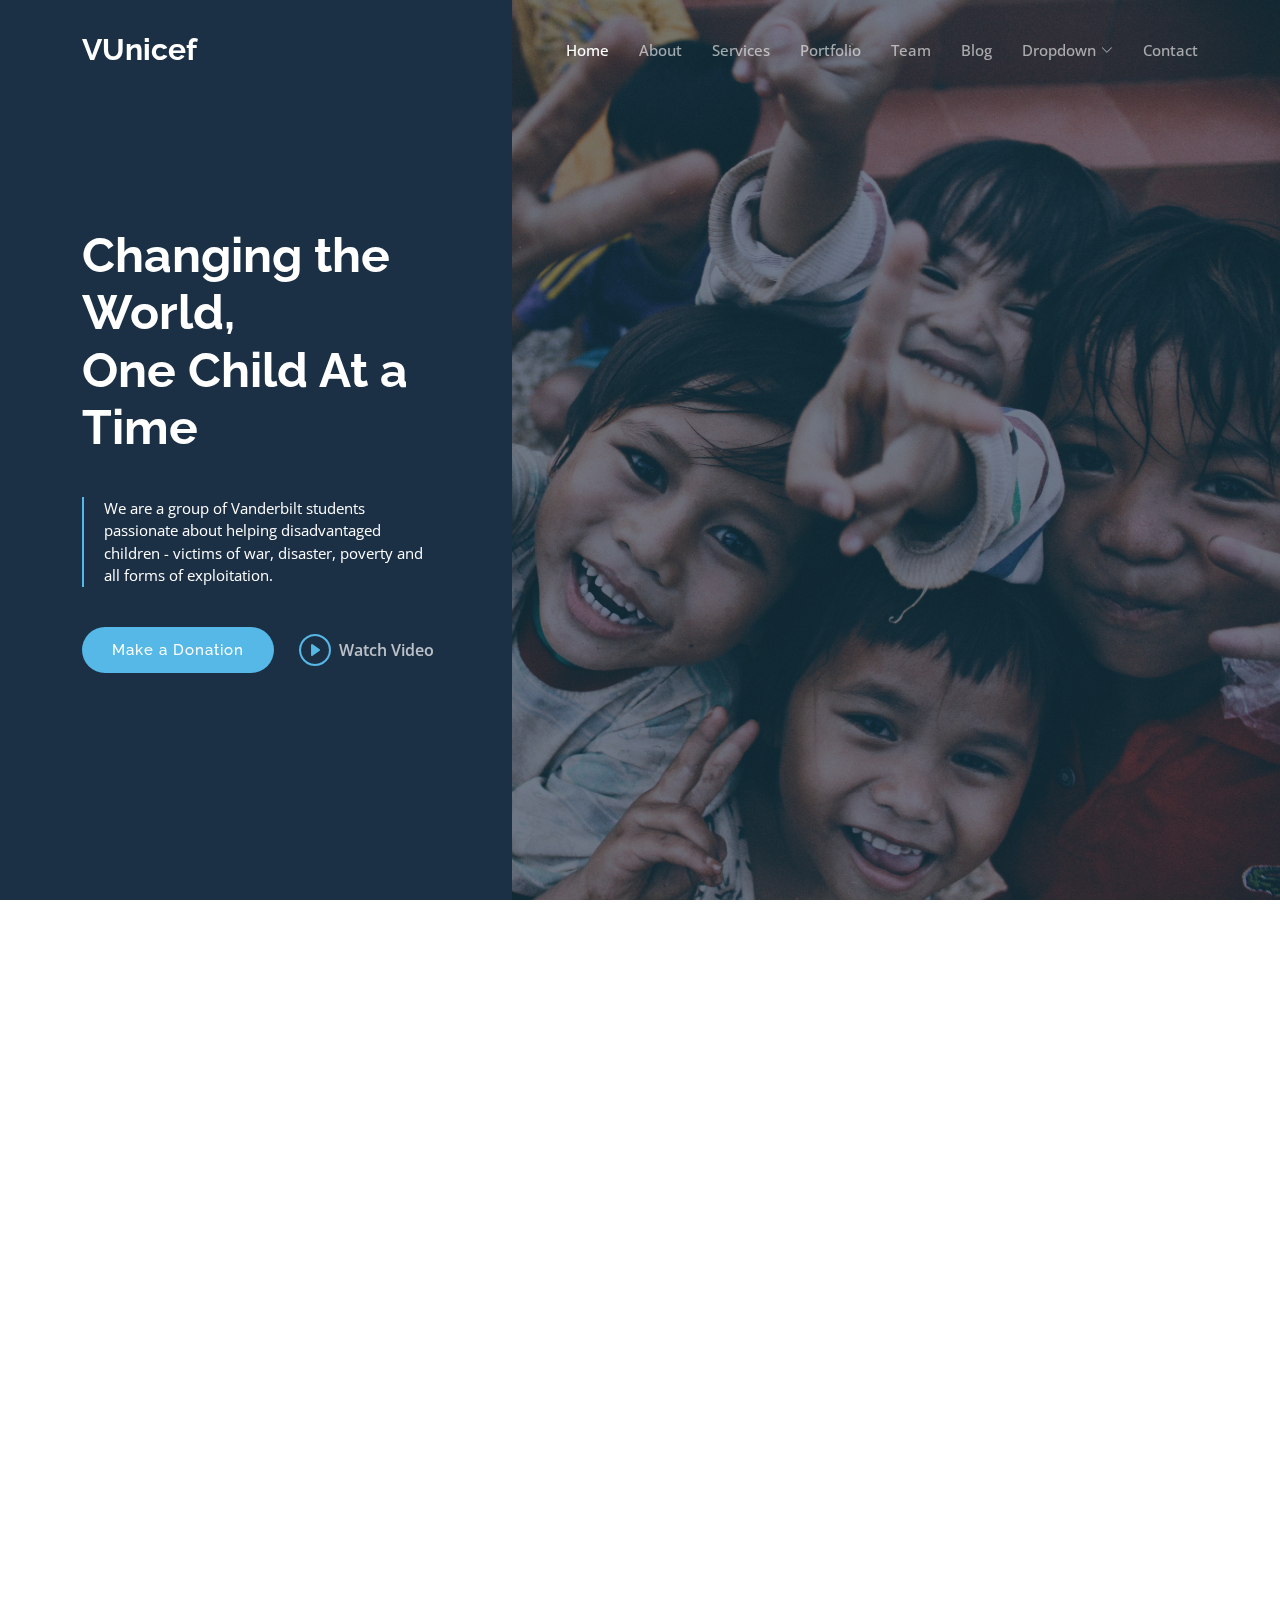
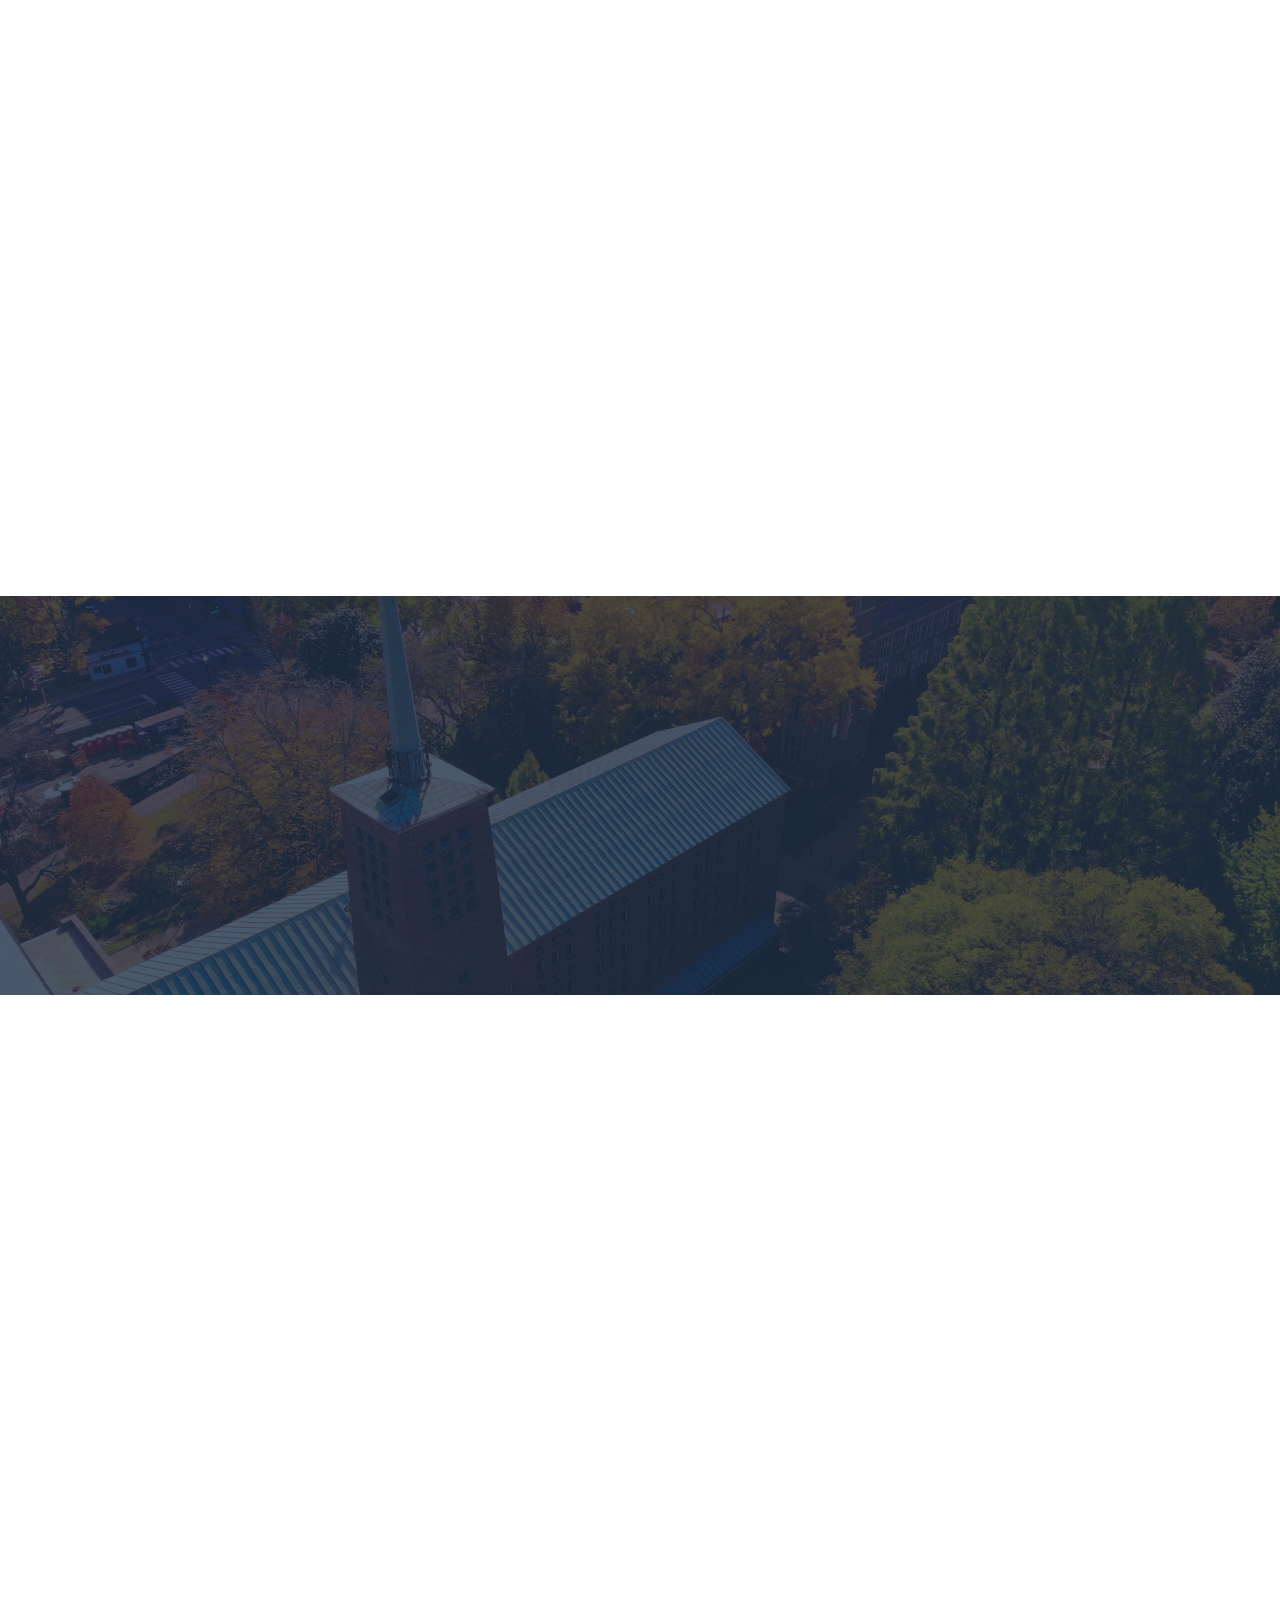
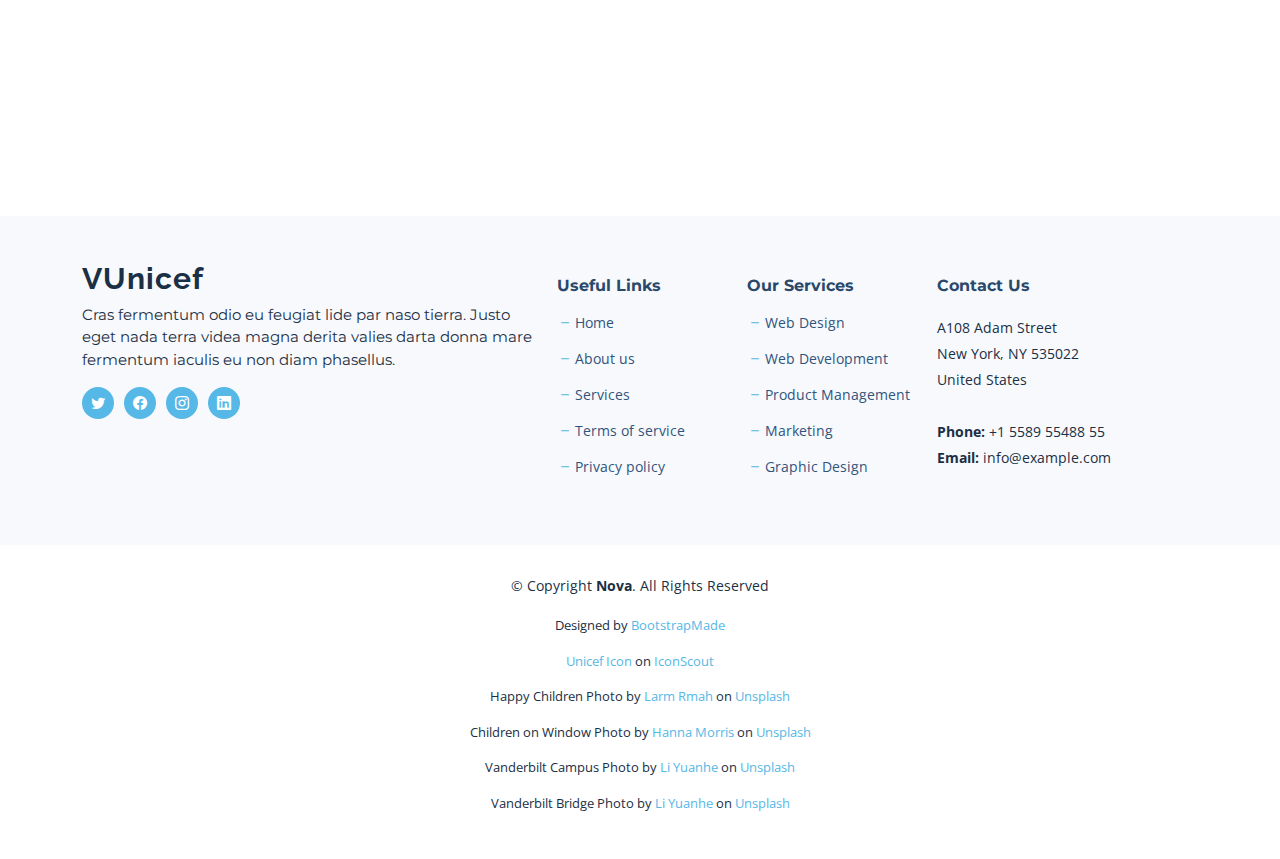
==== index.html @ 3a14ce07 "Minor changes" ====
<!DOCTYPE html>
<html lang="en">

<head>
  <meta charset="utf-8">
  <meta content="width=device-width, initial-scale=1.0" name="viewport">

  <title>Vanderbilt Unicef</title>
  <meta content="" name="description">
  <meta content="" name="keywords">

  <!-- Favicons -->
  
  
    <link href="assets/img/UNICEF.jpg" rel="icon">
  <link href="assets/img/UNICEF.jpg" rel="apple-touch-icon">
  

  <!-- Google Fonts -->
  <link rel="preconnect" href="https://fonts.googleapis.com">
  <link rel="preconnect" href="https://fonts.gstatic.com" crossorigin>
  <link href="https://fonts.googleapis.com/css2?family=Open+Sans:ital,wght@0,300;0,400;0,500;0,600;0,700;1,300;1,400;1,600;1,700&family=Montserrat:ital,wght@0,300;0,400;0,500;0,600;0,700;1,300;1,400;1,500;1,600;1,700&family=Raleway:ital,wght@0,300;0,400;0,500;0,600;0,700;1,300;1,400;1,500;1,600;1,700&display=swap" rel="stylesheet">

  <!-- Vendor CSS Files -->
  <link href="assets/vendor/bootstrap/css/bootstrap.min.css" rel="stylesheet">
  <link href="assets/vendor/bootstrap-icons/bootstrap-icons.css" rel="stylesheet">
  <link href="assets/vendor/aos/aos.css" rel="stylesheet">
  <link href="assets/vendor/glightbox/css/glightbox.min.css" rel="stylesheet">
  <link href="assets/vendor/swiper/swiper-bundle.min.css" rel="stylesheet">
  <link href="assets/vendor/remixicon/remixicon.css" rel="stylesheet">

  <!-- Template Main CSS File -->
  <link href="assets/css/main.css" rel="stylesheet">

  <!-- =======================================================
  * Template Name: Nova
  * Updated: Mar 10 2023 with Bootstrap v5.2.3
  * Template URL: https://bootstrapmade.com/nova-bootstrap-business-template/
  * Author: BootstrapMade.com
  * License: https://bootstrapmade.com/license/
  ======================================================== -->
</head>

<body class="page-index">

  <!-- ======= Header ======= -->
  <header id="header" class="header d-flex align-items-center fixed-top">
    <div class="container-fluid container-xl d-flex align-items-center justify-content-between">

      <a href="index.html" class="logo d-flex align-items-center">
        <!-- Uncomment the line below if you also wish to use an image logo -->
        <!-- <img src="assets/img/logo.png" alt=""> -->
        <h1 class="d-flex align-items-center">VUnicef</h1>
      </a>

      <i class="mobile-nav-toggle mobile-nav-show bi bi-list"></i>
      <i class="mobile-nav-toggle mobile-nav-hide d-none bi bi-x"></i>

      <nav id="navbar" class="navbar">
        <ul>
          <li><a href="index.html" class="active">Home</a></li>
          <li><a href="about.html">About</a></li>
          <li><a href="services.html">Services</a></li>
          <li><a href="portfolio.html">Portfolio</a></li>
          <li><a href="team.html">Team</a></li>
          <li><a href="blog.html">Blog</a></li>
          <li class="dropdown"><a href="#"><span>Dropdown</span> <i class="bi bi-chevron-down dropdown-indicator"></i></a>
            <ul>
              <li><a href="#">Dropdown 1</a></li>
              <li class="dropdown"><a href="#"><span>Deep Dropdown</span> <i class="bi bi-chevron-down dropdown-indicator"></i></a>
                <ul>
                  <li><a href="#">Deep Dropdown 1</a></li>
                  <li><a href="#">Deep Dropdown 2</a></li>
                  <li><a href="#">Deep Dropdown 3</a></li>
                  <li><a href="#">Deep Dropdown 4</a></li>
                  <li><a href="#">Deep Dropdown 5</a></li>
                </ul>
              </li>
              <li><a href="#">Dropdown 2</a></li>
              <li><a href="#">Dropdown 3</a></li>
              <li><a href="#">Dropdown 4</a></li>
            </ul>
          </li>
          <li><a href="contact.html">Contact</a></li>
        </ul>
      </nav><!-- .navbar -->

    </div>
  </header><!-- End Header -->




  <!-- ======= Hero Section ======= -->
  <section id="hero" class="hero d-flex align-items-center">
    <div class="container">
      <div class="row">
        <div class="col-xl-4">
          <h2 data-aos="fade-up">Changing the World,</h2>
          <h2 data-aos="fade-up">One Child At a Time</h2>
          <blockquote data-aos="fade-up" data-aos-delay="100">
            <p>We are a group of Vanderbilt students passionate about helping disadvantaged children
              - victims of war, disaster, poverty and all forms of exploitation. 
            </p>
          </blockquote>
          <div class="d-flex" data-aos="fade-up" data-aos-delay="200">
            <a href="#about" class="btn-get-started">Make a Donation</a>
            <a href="https://www.youtube.com/watch?v=om2v0U3aXOs" class="glightbox btn-watch-video d-flex align-items-center"><i class="bi bi-play-circle">
            </i><span>Watch Video</span></a>
          </div>

        </div>
      </div>
    </div>



  </section><!-- End Hero Section -->

  <main id="main">

    



  

    <!-- ======= Who We Are Section ======= -->
    <section id="services-list" class="services-list">
      <div class="container" data-aos="fade-up">

        <div class="section-header">
          <h2>Who We Are</h2>

        </div>

        <div class="row gy-5">

          <div class="col-lg-4 col-md-6 service-item d-flex" data-aos="fade-up" data-aos-delay="100">
            <div class="icon flex-shrink-0"><i class="bi bi-briefcase" style="color: #f57813;"></i></div>
            <div>
              <h4 class="title"><a href="#" class="stretched-link">Our Mission</a></h4>
              <p class="description">To promote UNICEF USA’s mission of educating, advocating, and 
                fundraising on behalf of UNICEF. It seeks to enrich Vanderbilt’s culture by providing 
                students with the opportunity to learn more about world events and then act to try to 
                help the world’s children.</p>
            </div>
          </div>
          <!-- End Service Item -->


          <div class="col-lg-4 col-md-6 service-item d-flex" data-aos="fade-up" data-aos-delay="200">
            <div class="icon flex-shrink-0"><i class="bi bi-card-checklist" style="color: #15a04a;"></i></div>
            <div>
              <h4 class="title"><a href="#" class="stretched-link">Our Vision</a></h4>
              <p class="description">A world where every child has access to a safe and healthy childhood. 
                We envision a future where children's rights are protected, 
                their basic needs are met, and they have opportunities to thrive and fulfill their potential. 
                 </p>
            </div>
          </div><!-- End Service Item -->


          
          <div class="col-lg-4 col-md-6 service-item d-flex" data-aos="fade-up" data-aos-delay="300">
            <div class="icon flex-shrink-0"><i class="bi bi-bar-chart" style="color: #d90769;"></i></div>
            <div>
              <h4 class="title"><a href="#" class="stretched-link">Our Approach</a></h4>
              <p class="description">Our approach to making a difference in the lives of children worldwide 
                is twofold: raising awareness and raising funds. We believe it is essential to not only provide immediate aid and 
                support but also to educate and engage communities in the cause.</p>
            </div>
          </div><!-- End Service Item -->

          <!--

          <div class="col-lg-4 col-md-6 service-item d-flex" data-aos="fade-up" data-aos-delay="400">
            <div class="icon flex-shrink-0"><i class="bi bi-binoculars" style="color: #15bfbc;"></i></div>
            <div>
              <h4 class="title"><a href="#" class="stretched-link">Magni Dolores</a></h4>
              <p class="description">Excepteur sint occaecat cupidatat non proident, sunt in culpa qui officia deserunt mollit anim id est laborum</p>
            </div>
          </div> End Service Item 



          <div class="col-lg-4 col-md-6 service-item d-flex" data-aos="fade-up" data-aos-delay="500">
            <div class="icon flex-shrink-0"><i class="bi bi-brightness-high" style="color: #f5cf13;"></i></div>
            <div>
              <h4 class="title"><a href="#" class="stretched-link">Nemo Enim</a></h4>
              <p class="description">At vero eos et accusamus et iusto odio dignissimos ducimus qui blanditiis praesentium voluptatum deleniti atque</p>
            </div>
          </div> End Service Item 

          <div class="col-lg-4 col-md-6 service-item d-flex" data-aos="fade-up" data-aos-delay="600">
            <div class="icon flex-shrink-0"><i class="bi bi-calendar4-week" style="color: #1335f5;"></i></div>
            <div>
              <h4 class="title"><a href="#" class="stretched-link">Eiusmod Tempor</a></h4>
              <p class="description">Et harum quidem rerum facilis est et expedita distinctio. Nam libero tempore, cum soluta nobis est eligendi</p>
            </div>
          </div> 
          End Service Item -->

        </div>

      </div>
    </section><!-- End Our Services Section -->






    <!-- ======= Why Choose Us Section ======= -->
    <section id="why-us" class="why-us">
      <div class="container" data-aos="fade-up">

        <div class="section-header">
          <h2>Our Goals</h2>  <!-- We don't have any projects yet. Consider refactoring this
          section to be for our projects instead of our goals when we finally have projects.-->

        </div>

        <div class="row g-0" data-aos="fade-up" data-aos-delay="200">

          <div class="col-xl-5 img-bg" style="background-image: url('assets/img/children-on-window.jpg')"></div>
          <div class="col-xl-7 slides  position-relative">

            <div class="slides-1 swiper">
              <div class="swiper-wrapper">

                <div class="swiper-slide">
                  <div class="item">
                    <h3 class="mb-3">Revive Unicef at Vanderbilt</h3>
                    <h4 class="mb-3">The Unicef chapter at Vanderbilt was once a vibrant community of students. 
                      However, in recent years, the chapter has become inactive.</h4>
                    <p>With the support of the university and the local community, the Unicef chapter at Vanderbilt can 
                      once again become a powerful force for change, making a real difference in the lives of children across the globe.
                    Consider joining us.</p>
                  </div>
                </div> 
                <!-- End slide item  -->

                
                <div class="swiper-slide">
                  <div class="item">
                    <h3 class="mb-3">Embark on Meaningful Projects</h3>
                    <h4 class="mb-3">We hope to carry out projects in the neighboring communities
                      Nashville, and the World.
                    </h4>
                    <p>Some projects we hope to carry out include raising funds for earthquake victims
                      in Turkiye and Syria, gathering donations for children in Ukraine, and embarking on a 
                      mission trip to Africa. Please reach out if you have any other suggestions.
                    </p>
                  </div>
                </div> 
                <!-- End slide item --> 


                <!--  Uncomment this part to add a slider with more projects in the future.
                <div class="swiper-slide">
                  <div class="item">
                    <h3 class="mb-3">Aliquid non alias minus</h3>
                    <h4 class="mb-3">Necessitatibus voluptatibus explicabo dolores a vitae voluptatum.</h4>
                    <p>Neque voluptates aut. Soluta aut perspiciatis porro deserunt. Voluptate ut itaque velit. Aut consectetur voluptatem aspernatur sequi sit laborum. Voluptas enim dolorum fugiat aut.</p>
                  </div>
                </div> 
                // Comment End slide item  

                <div class="swiper-slide">
                  <div class="item">
                    <h3 class="mb-3">Necessitatibus suscipit non voluptatem quibusdam</h3>
                    <h4 class="mb-3">Tempora quos est ut quia adipisci ut voluptas. Deleniti laborum soluta nihil est. Eum similique neque autem ut.</h4>
                    <p>Ut rerum et autem vel. Et rerum molestiae aut sit vel incidunt sit at voluptatem. Saepe dolorem et sed voluptate impedit. Ad et qui sint at qui animi animi rerum.</p>
                  </div>
                </div> 
                // Comment End slide item  -->

              </div>
          
              <div class="swiper-pagination"></div>
            </div>
            
            <div class="swiper-button-prev"></div>
            <div class="swiper-button-next"></div>
            
          </div>

        </div>

      </div>
    </section> 
    <!--Comment
      End Why Choose Us Section -->









    <!-- ======= Call To Action Section ======= -->
    <section id="call-to-action" class="call-to-action">
      <div class="container" data-aos="fade-up">
        <div class="row justify-content-center">
          <div class="col-lg-6 text-center">
            <h3>Be a part of Vanderbilt Unicef</h3>
            <p>Vanderbilt Unicef is open to all Vanderbilt undergraduate and graduate students. Please join us 
              because <em>Every Child Matters</em>
            </p>
            <a class="cta-btn" href="https://anchorlink.vanderbilt.edu/organization/unicef" target="_blank">
              Join via Anchorlink
            </a>
          </div>
        </div>

      </div>
    </section><!-- End Call To Action Section -->














    <!-- Comment out features section. Might be useful for something else in the future, but
      not useful now.

    // Comment ======= Features Section ======= 
    <section id="features" class="features">

      <div class="container" data-aos="fade-up">
        <div class="row">
          <div class="col-lg-7" data-aos="fade-up" data-aos-delay="100">
            <h3>Powerful Features for <br>Your Business</h3>

            <div class="row gy-4">

              <div class="col-md-6">
                <div class="icon-list d-flex">
                  <i class="ri-store-line" style="color: #ffbb2c;"></i>
                  <span>Easy Cart Features</span>
                </div>
              </div>
              //Comment End Icon List Item

              <div class="col-md-6">
                <div class="icon-list d-flex">
                  <i class="ri-bar-chart-box-line" style="color: #5578ff;"></i>
                  <span>Sit amet consectetur adipisicing</span>
                </div>
              </div>
              // Comment  End Icon List Item

              <div class="col-md-6">
                <div class="icon-list d-flex">
                  <i class="ri-calendar-todo-line" style="color: #e80368;"></i>
                  <span>Ipsum Rerum Explicabo</span>
                </div>
              </div>
              // Comment End Icon List Item

              <div class="col-md-6">
                <div class="icon-list d-flex">
                  <i class="ri-paint-brush-line" style="color: #e361ff;"></i>
                  <span>Easy Cart Features</span>
                </div>
              </div>
              // Comment  End Icon List Item

              <div class="col-md-6">
                <div class="icon-list d-flex">
                  <i class="ri-database-2-line" style="color: #47aeff;"></i>
                  <span>Easy Cart Features</span>
                </div>
              </div>
              // Comment End Icon List Item

              <div class="col-md-6">
                <div class="icon-list d-flex">
                  <i class="ri-gradienter-line" style="color: #ffa76e;"></i>
                  <span>Sit amet consectetur adipisicing</span>
                </div>
              </div>

                //Comment End Icon List Item

              <div class="col-md-6">
                <div class="icon-list d-flex">
                  <i class="ri-file-list-3-line" style="color: #11dbcf;"></i>
                  <span>Ipsum Rerum Explicabo</span>
                </div>
              </div>
              // Comment End Icon List Item

              <div class="col-md-6">
                <div class="icon-list d-flex">
                  <i class="ri-base-station-line" style="color: #ff5828;"></i>
                  <span>Easy Cart Features</span>
                </div>
              </div>
              // Comment End Icon List Item 
            </div> 
          </div>
          <div class="col-lg-5 position-relative" data-aos="fade-up" data-aos-delay="200">
            <div class="phone-wrap">
              <img src="assets/img/iphone.png" alt="Image" class="img-fluid">
            </div>
          </div>
        </div>

      </div>

    

      <div class="details">
        <div class="container" data-aos="fade-up" data-aos-delay="300">
          <div class="row">
            <div class="col-md-6">
              <h4>Labore Sdio Lidui<br>Bonde Naruto</h4>
              <p>Lorem ipsum dolor sit amet, consectetur adipisicing elit. Numquam nostrum molestias doloremque quae delectus odit minima corrupti blanditiis quo animi!</p>
              <a href="#about" class="btn-get-started">Get Started</a>
            </div>
          </div>

        </div>
      </div>

    </section>
    // Comment End Features Section -->

















    <!-- ======= Recent Blog Posts Section ======= 
    For the most recent blog posts. There should ideally be 4 blog posts at a time. A comprehensive
  history of blogs is in the blogs section -->

    <section id="recent-posts" class="recent-posts">
      <div class="container" data-aos="fade-up">

        <div class="section-header">
          <h2>Recent Blog Posts</h2>

        </div>

        <div class="row gy-5">

          <div class="col-xl-3 col-md-6" data-aos="fade-up" data-aos-delay="100">
            <div class="post-box">
              <div class="post-img"><img src="assets/img/blog/vandy-campus-blog.jpg" class="img-fluid" alt=""></div>
              <div class="meta">
                <span class="post-date">Sat, Mar 18</span>
                <span class="post-author"> / Daniel Yakubu</span>
              </div>
              <h3 class="post-title">The Revival of Vanderbilt Unicef</h3>
              <p>The Vanderbilt UNICEF chapter was once a thriving organization on campus, but in recent 
                years it had become inactive and was essentially dead. However, a group of dedicated students 
              ...</p>
              <a href="blog-details.html" class="readmore stretched-link"><span>Read More</span><i class="bi bi-arrow-right"></i></a>
            </div>
          </div>

          <div class="col-xl-3 col-md-6" data-aos="fade-up" data-aos-delay="200">
            <div class="post-box">
              <div class="post-img"><img src="assets/img/blog/blog-2.jpg" class="img-fluid" alt=""></div>
              <div class="meta">
                <span class="post-date">Sat, Mar 18</span>
                <span class="post-author"> / Daniel Yakubu</span>
              </div>
              <h3 class="post-title">Protect Ukrainian Children!</h3>
              <p>The war in Ukraine marked its first anniversary on February 22nd. Children in Ukraine have
                been hit the hardest by this war ...</p>
              <a href="blog-details.html" class="readmore stretched-link"><span>Read More</span><i class="bi bi-arrow-right"></i></a>
            </div>
          </div>


          <div class="col-xl-3 col-md-6" data-aos="fade-up" data-aos-delay="300">
            <div class="post-box">
              <div class="post-img"><img src="assets/img/blog/blog-3.jpg" class="img-fluid" alt=""></div>
              <div class="meta">
                <span class="post-date">Sat, Mar 18</span>
                <span class="post-author"> / Daniel Yakubu</span>
              </div>
              <h3 class="post-title">Grumbling stomachs and rumbling plates: How earthquakes affected children's food </h3>
              <p>The earthquakes in Turkiye and Syria were some of the most devastating this century, leaving over 50,000 people
                dead. The earthquakes also had a great impact on the availability of food for children...</p>
              <a href="blog-details.html" class="readmore stretched-link"><span>Read More</span><i class="bi bi-arrow-right"></i></a>
            </div>
          </div> 


           <div class="col-xl-3 col-md-6" data-aos="fade-up" data-aos-delay="400">
            <div class="post-box">
              <div class="post-img"><img src="assets/img/blog/blog-4.jpg" class="img-fluid" alt=""></div>
              <div class="meta">
                <span class="post-date">Sat, Mar 18</span>
                <span class="post-author"> / Daniel Yakubu</span>
              </div>
              <h3 class="post-title">What does Unicef actually do?</h3>
              <p>Read on to find out what Unicef does and how we at Vanderbilt Unicef intend to
                incorporate Unicef's mission into the fabric of Vanderbilt's culture...</p>
              <a href="blog-details.html" class="readmore stretched-link"><span>Read More</span><i class="bi bi-arrow-right"></i></a>
            </div>
          </div>

        </div>

      </div>
    </section><!-- End Recent Blog Posts Section -->

  </main><!-- End #main -->

  <!-- ======= Footer ======= -->
  <footer id="footer" class="footer">

    <div class="footer-content">
      <div class="container">
        <div class="row gy-4">
          <div class="col-lg-5 col-md-12 footer-info">
            <a href="index.html" class="logo d-flex align-items-center">
              <span>VUnicef</span>
            </a>
            <p>Cras fermentum odio eu feugiat lide par naso tierra. Justo eget nada terra videa magna derita valies darta donna mare fermentum iaculis eu non diam phasellus.</p>
            <div class="social-links d-flex  mt-3">
              <a href="#" class="twitter"><i class="bi bi-twitter"></i></a>
              <a href="#" class="facebook"><i class="bi bi-facebook"></i></a>
              <a href="#" class="instagram"><i class="bi bi-instagram"></i></a>
              <a href="#" class="linkedin"><i class="bi bi-linkedin"></i></a>
            </div>
          </div>

          <div class="col-lg-2 col-6 footer-links">
            <h4>Useful Links</h4>
            <ul>
              <li><i class="bi bi-dash"></i> <a href="#">Home</a></li>
              <li><i class="bi bi-dash"></i> <a href="#">About us</a></li>
              <li><i class="bi bi-dash"></i> <a href="#">Services</a></li>
              <li><i class="bi bi-dash"></i> <a href="#">Terms of service</a></li>
              <li><i class="bi bi-dash"></i> <a href="#">Privacy policy</a></li>
            </ul>
          </div>

          <div class="col-lg-2 col-6 footer-links">
            <h4>Our Services</h4>
            <ul>
              <li><i class="bi bi-dash"></i> <a href="#">Web Design</a></li>
              <li><i class="bi bi-dash"></i> <a href="#">Web Development</a></li>
              <li><i class="bi bi-dash"></i> <a href="#">Product Management</a></li>
              <li><i class="bi bi-dash"></i> <a href="#">Marketing</a></li>
              <li><i class="bi bi-dash"></i> <a href="#">Graphic Design</a></li>
            </ul>
          </div>

          <div class="col-lg-3 col-md-12 footer-contact text-center text-md-start">
            <h4>Contact Us</h4>
            <p>
              A108 Adam Street <br>
              New York, NY 535022<br>
              United States <br><br>
              <strong>Phone:</strong> +1 5589 55488 55<br>
              <strong>Email:</strong> info@example.com<br>
            </p>

          </div>

        </div>
      </div>
    </div>

    <div class="footer-legal">
      <div class="container">
        <div class="copyright">
          &copy; Copyright <strong><span>Nova</span></strong>. All Rights Reserved
        </div>
        <div class="credits">
          <!-- All the links in the footer should remain intact. -->
          <!-- You can delete the links only if you purchased the pro version. -->
          <!-- Licensing information: https://bootstrapmade.com/license/ -->
          <!-- Purchase the pro version with working PHP/AJAX contact form: https://bootstrapmade.com/nova-bootstrap-business-template/ -->
          <p></p>Designed by <a href="https://bootstrapmade.com/">BootstrapMade</a></p>
          <p><a href="https://iconscout.com/icons/unicef" target="_blank">Unicef Icon</a> on <a href="https://iconscout.com">IconScout</a>
          </p>
          <p>Happy Children Photo by <a href="https://unsplash.com/@larm?utm_source=unsplash&utm_medium=referral&utm_content=creditCopyText">Larm Rmah</a> 
            on <a href="https://unsplash.com/photos/AEaTUnvneik?utm_source=unsplash&utm_medium=referral&utm_content=creditCopyText">Unsplash</a></p>
          <p>Children on Window Photo by <a href="https://unsplash.com/@hcmorr?utm_source=unsplash&utm_medium=referral&utm_content=creditCopyText">Hanna Morris</a> 
            on <a href="https://unsplash.com/photos/3EkT6xb4K9w?utm_source=unsplash&utm_medium=referral&utm_content=creditCopyText">Unsplash</a>
          </p>
          <p>Vanderbilt Campus Photo by <a href="https://unsplash.com/@jaylithephotographer?utm_source=unsplash&utm_medium=referral&utm_content=creditCopyText">
            Li Yuanhe </a>on 
            <a href="https://unsplash.com/photos/jqnsGSN3pLE?utm_source=unsplash&utm_medium=referral&utm_content=creditCopyText">Unsplash</a>
            </p>
          
            <p>
              Vanderbilt Bridge Photo by <a href="https://unsplash.com/@jaylithephotographer?utm_source=unsplash&utm_medium=referral&utm_content=creditCopyText">
                Li Yuanhe</a> on <a href="https://unsplash.com/photos/jrQEbPG2F18?utm_source=unsplash&utm_medium=referral&utm_content=creditCopyText">
                  Unsplash</a>
            </p>
              
  

        </div>
      </div>
    </div>
  </footer><!-- End Footer --><!-- End Footer -->

  <a href="#" class="scroll-top d-flex align-items-center justify-content-center"><i class="bi bi-arrow-up-short"></i></a>

  <div id="preloader"></div>

  <!-- Vendor JS Files -->
  <script src="assets/vendor/bootstrap/js/bootstrap.bundle.min.js"></script>
  <script src="assets/vendor/aos/aos.js"></script>
  <script src="assets/vendor/glightbox/js/glightbox.min.js"></script>
  <script src="assets/vendor/swiper/swiper-bundle.min.js"></script>
  <script src="assets/vendor/isotope-layout/isotope.pkgd.min.js"></script>
  <script src="assets/vendor/php-email-form/validate.js"></script>

  <!-- Template Main JS File -->
  <script src="assets/js/main.js"></script>

</body>

</html>
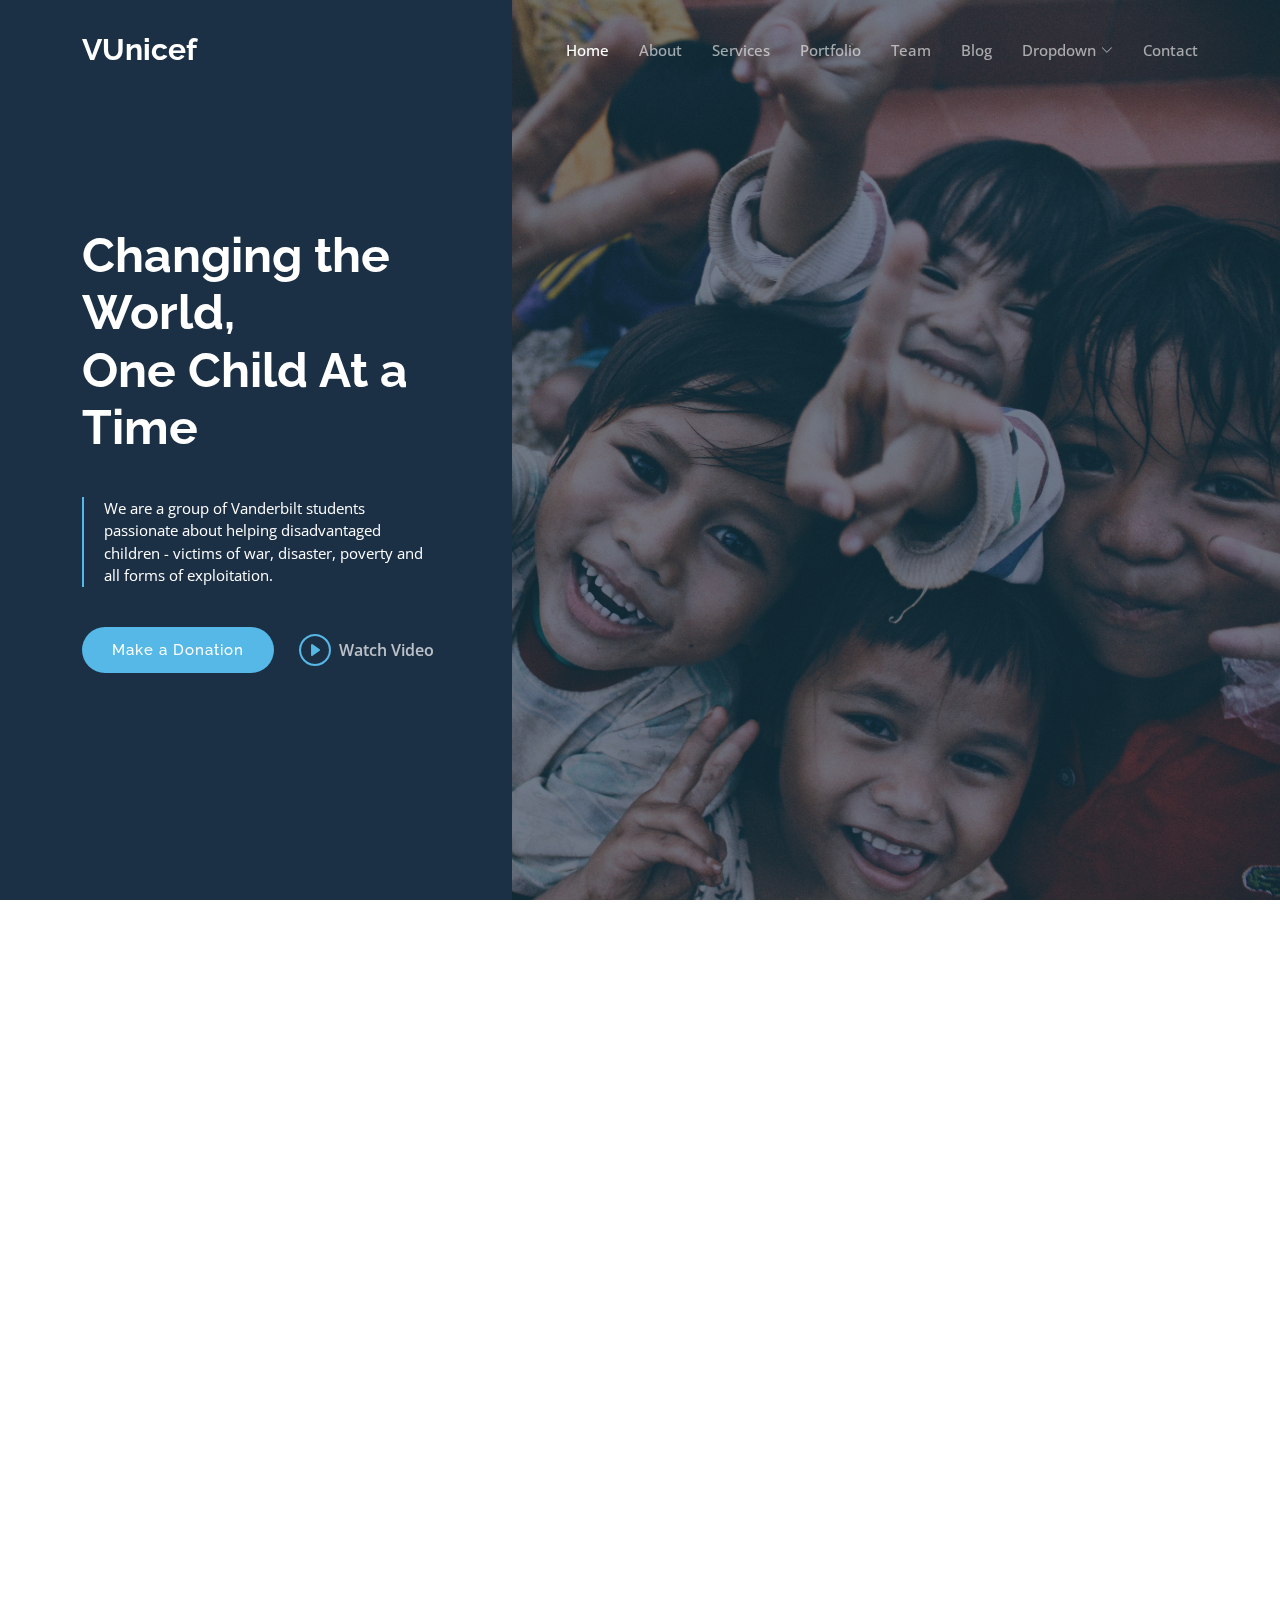
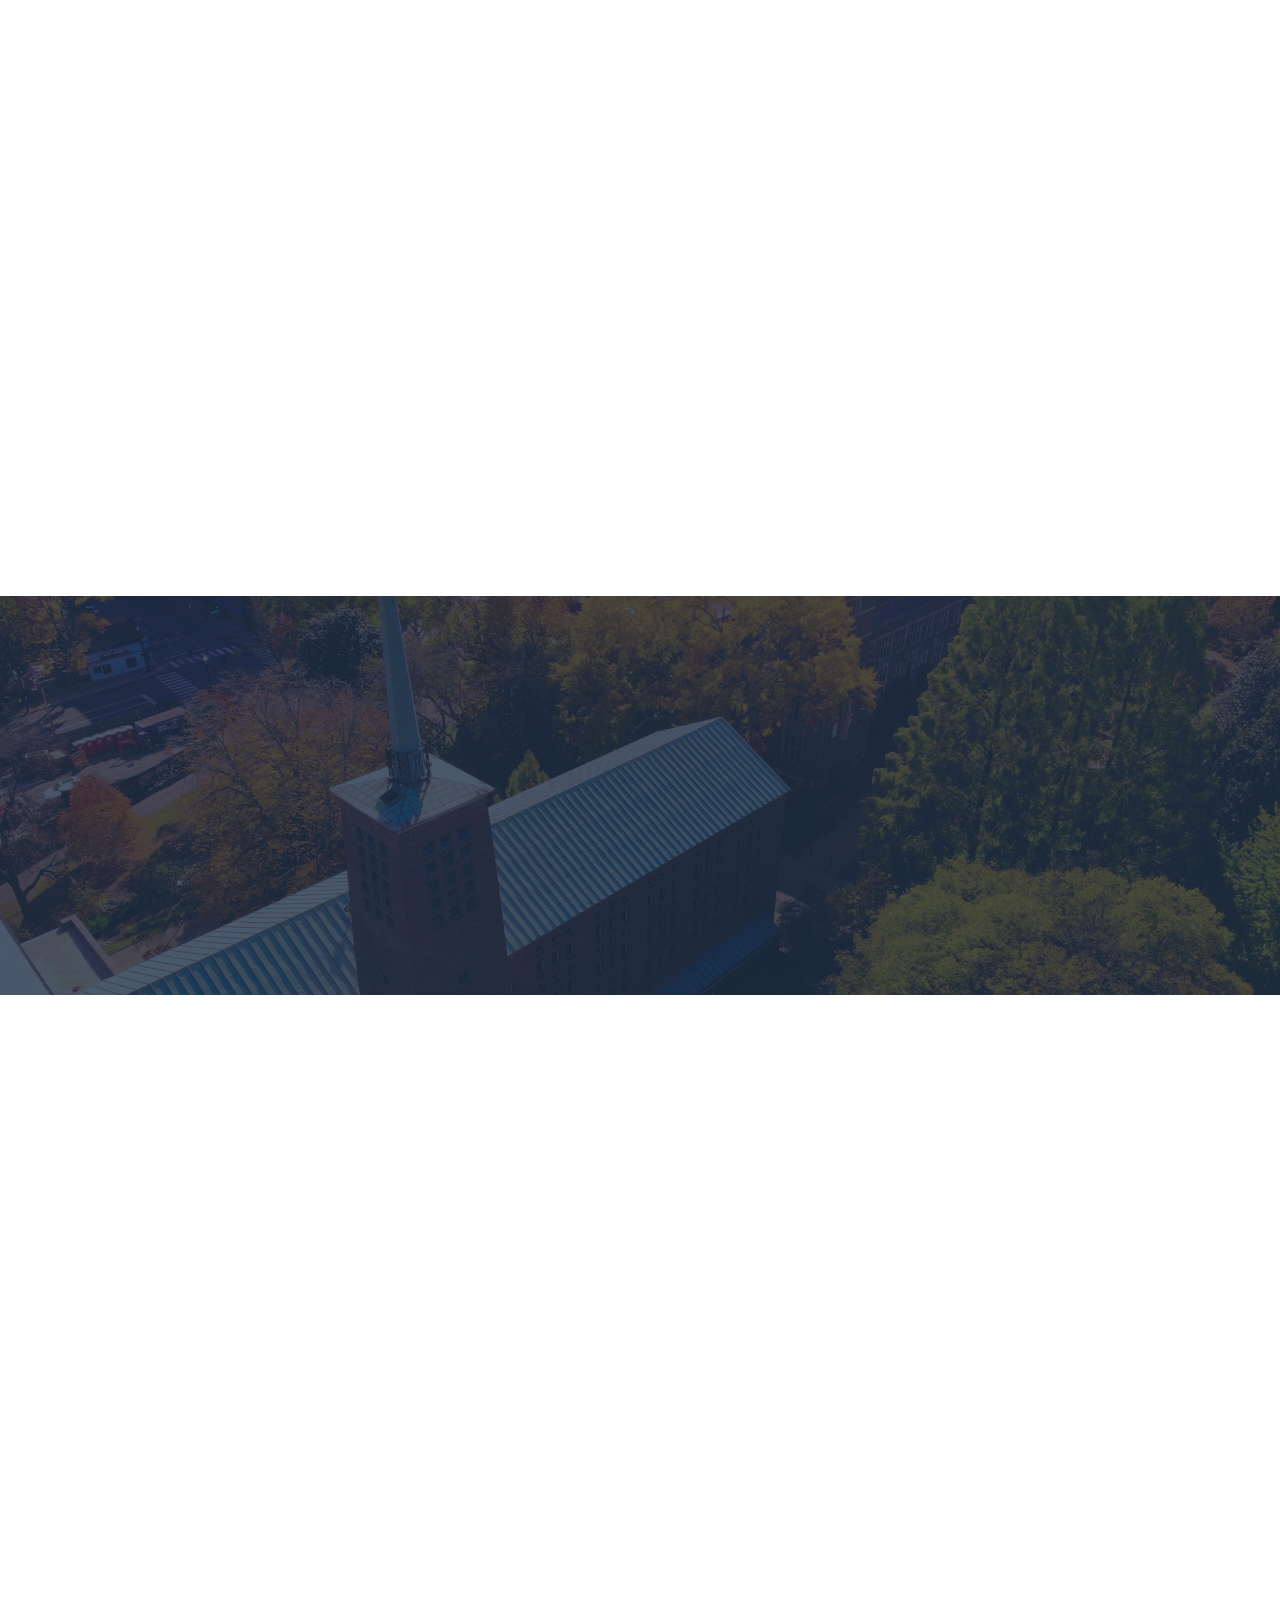
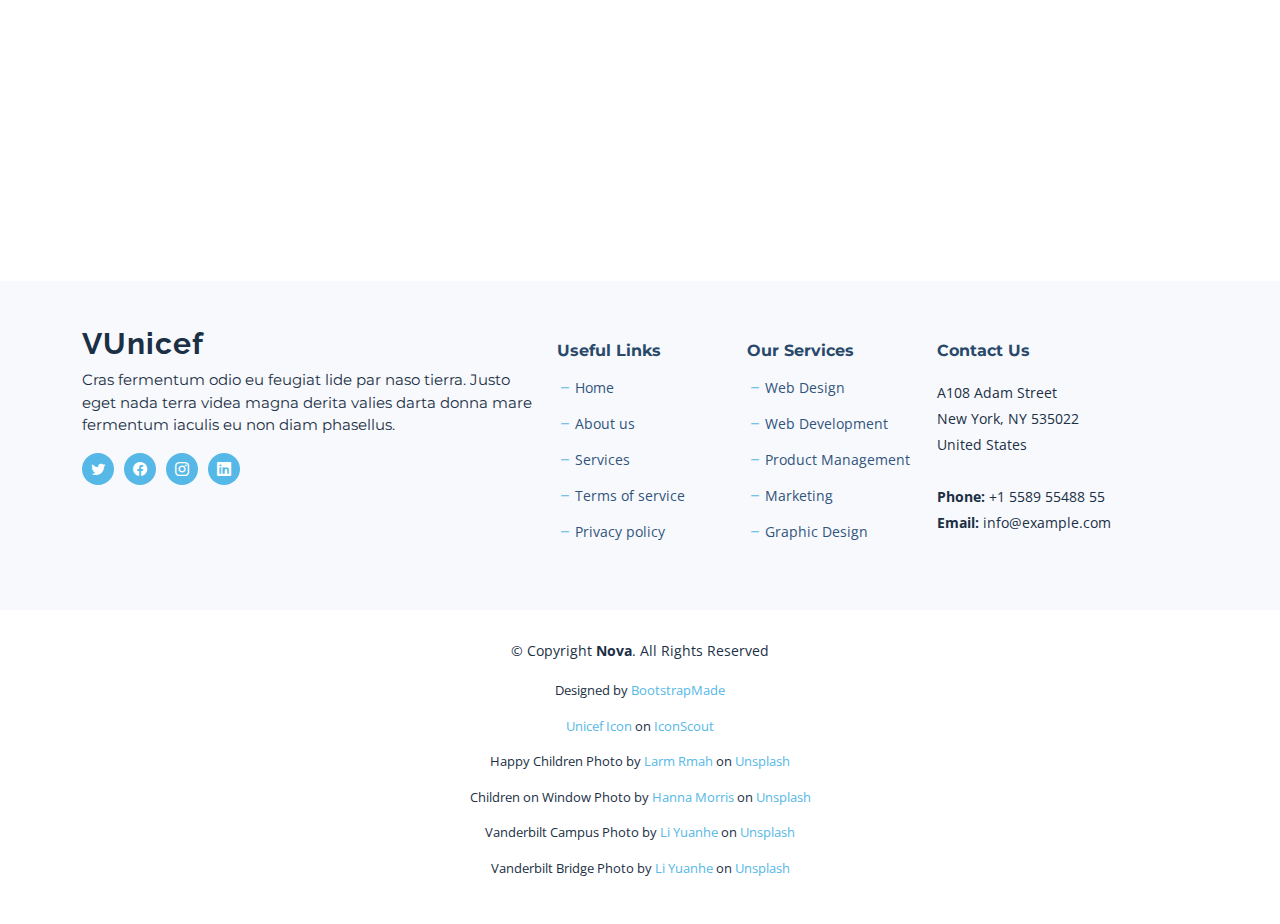
==== commit 2a7a73a8: "Minor changes" ====
--- a/index.html
+++ b/index.html
@@ -485,7 +485,7 @@
 
           <div class="col-xl-3 col-md-6" data-aos="fade-up" data-aos-delay="200">
             <div class="post-box">
-              <div class="post-img"><img src="assets/img/blog/blog-2.jpg" class="img-fluid" alt=""></div>
+              <div class="post-img"><img src="assets/img/blog/ukraine-child-stop-war.jpg" class="img-fluid" alt=""></div>
               <div class="meta">
                 <span class="post-date">Sat, Mar 18</span>
                 <span class="post-author"> / Daniel Yakubu</span>
@@ -500,7 +500,7 @@
 
           <div class="col-xl-3 col-md-6" data-aos="fade-up" data-aos-delay="300">
             <div class="post-box">
-              <div class="post-img"><img src="assets/img/blog/blog-3.jpg" class="img-fluid" alt=""></div>
+              <div class="post-img"><img src="assets/img/blog/pray-for-turkey-syria.jpg" class="img-fluid" alt=""></div>
               <div class="meta">
                 <span class="post-date">Sat, Mar 18</span>
                 <span class="post-author"> / Daniel Yakubu</span>
@@ -515,7 +515,7 @@
 
            <div class="col-xl-3 col-md-6" data-aos="fade-up" data-aos-delay="400">
             <div class="post-box">
-              <div class="post-img"><img src="assets/img/blog/blog-4.jpg" class="img-fluid" alt=""></div>
+              <div class="post-img"><img src="assets/img/blog/unicef-children-lg.jpg" class="img-fluid" alt=""></div>
               <div class="meta">
                 <span class="post-date">Sat, Mar 18</span>
                 <span class="post-author"> / Daniel Yakubu</span>
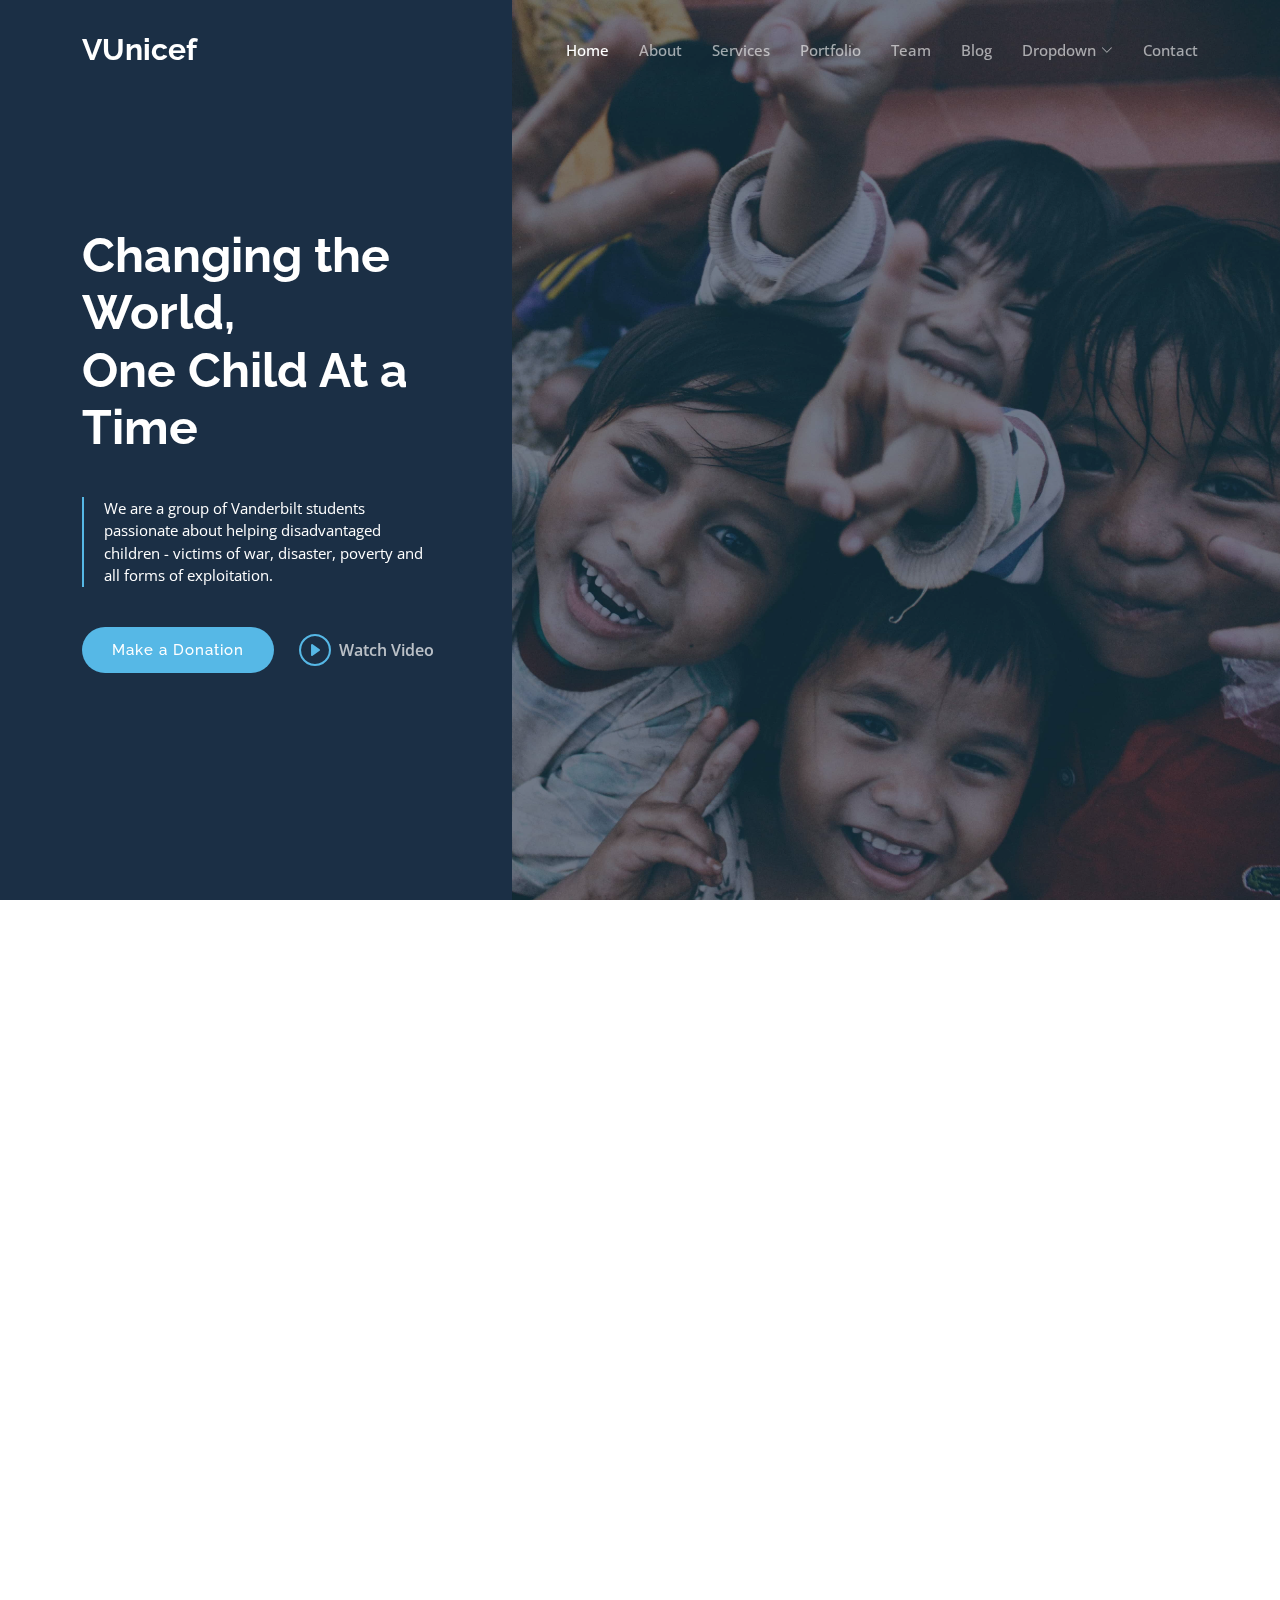
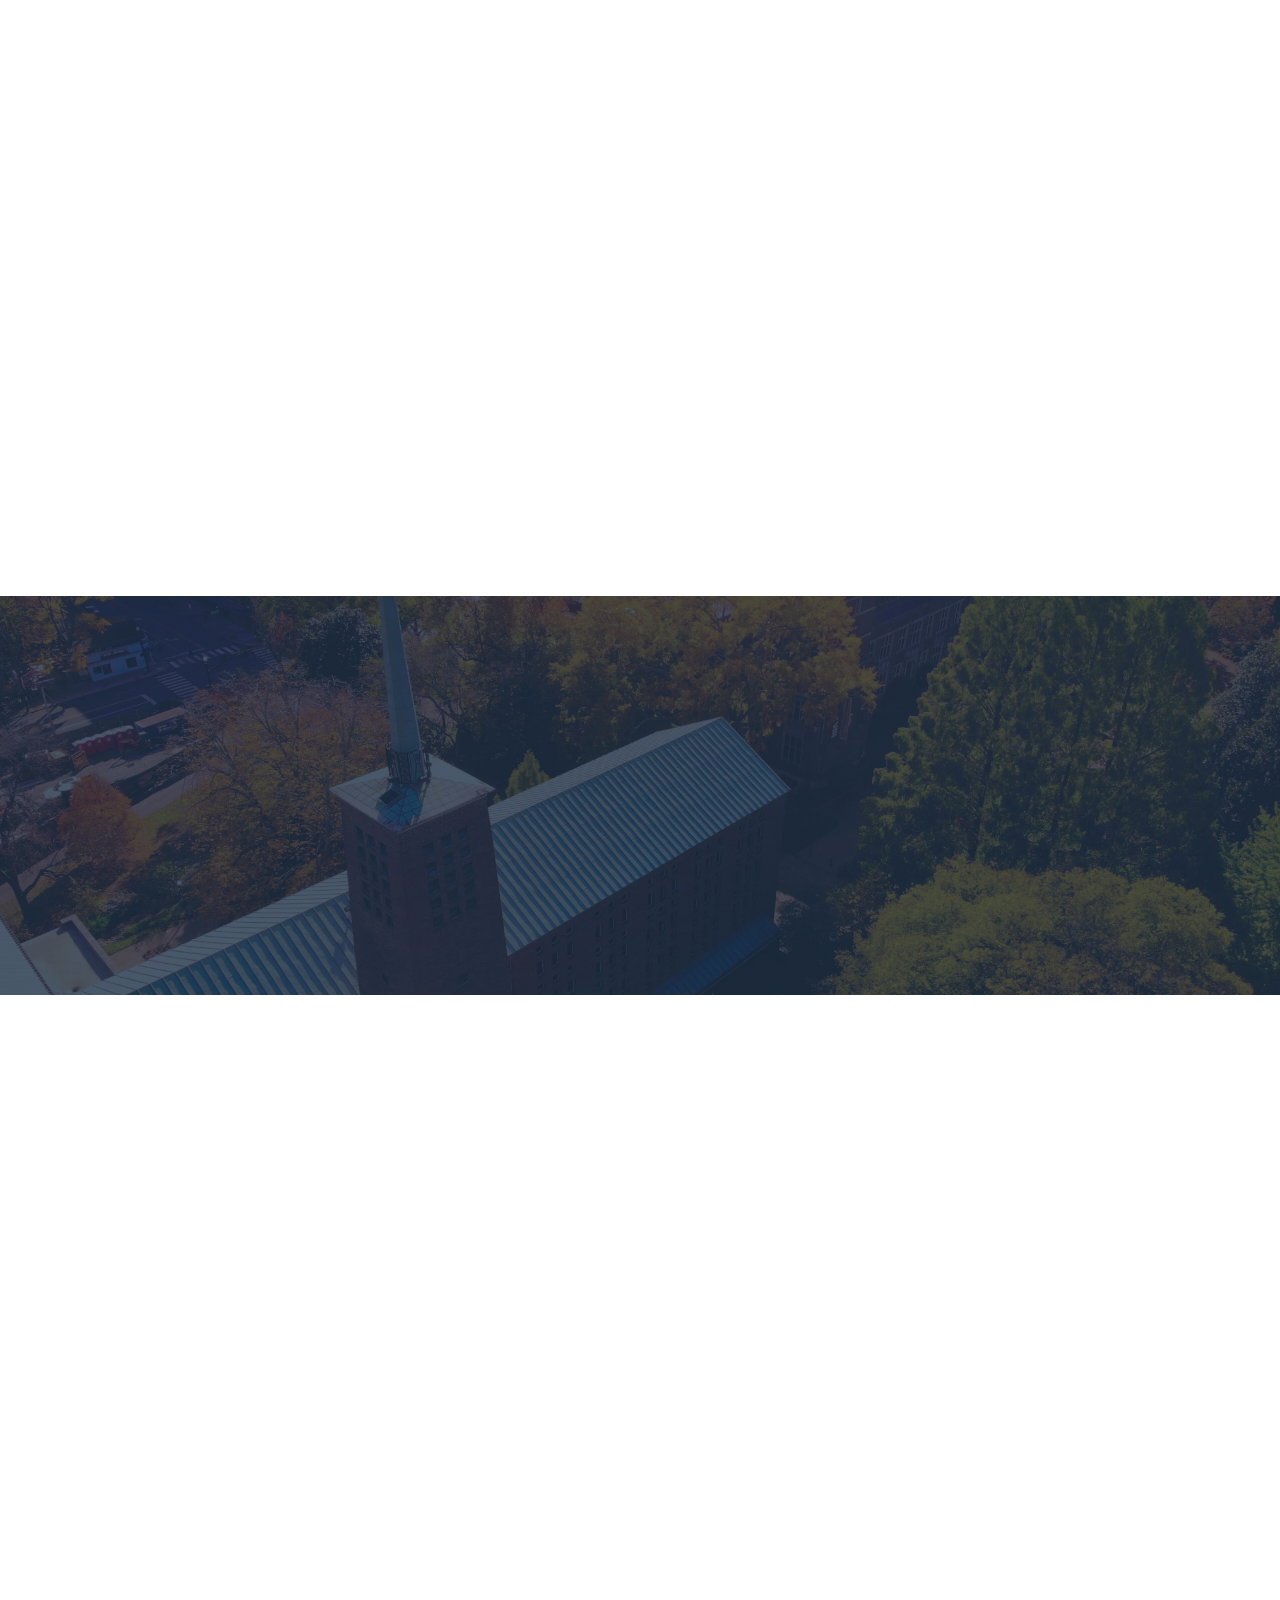
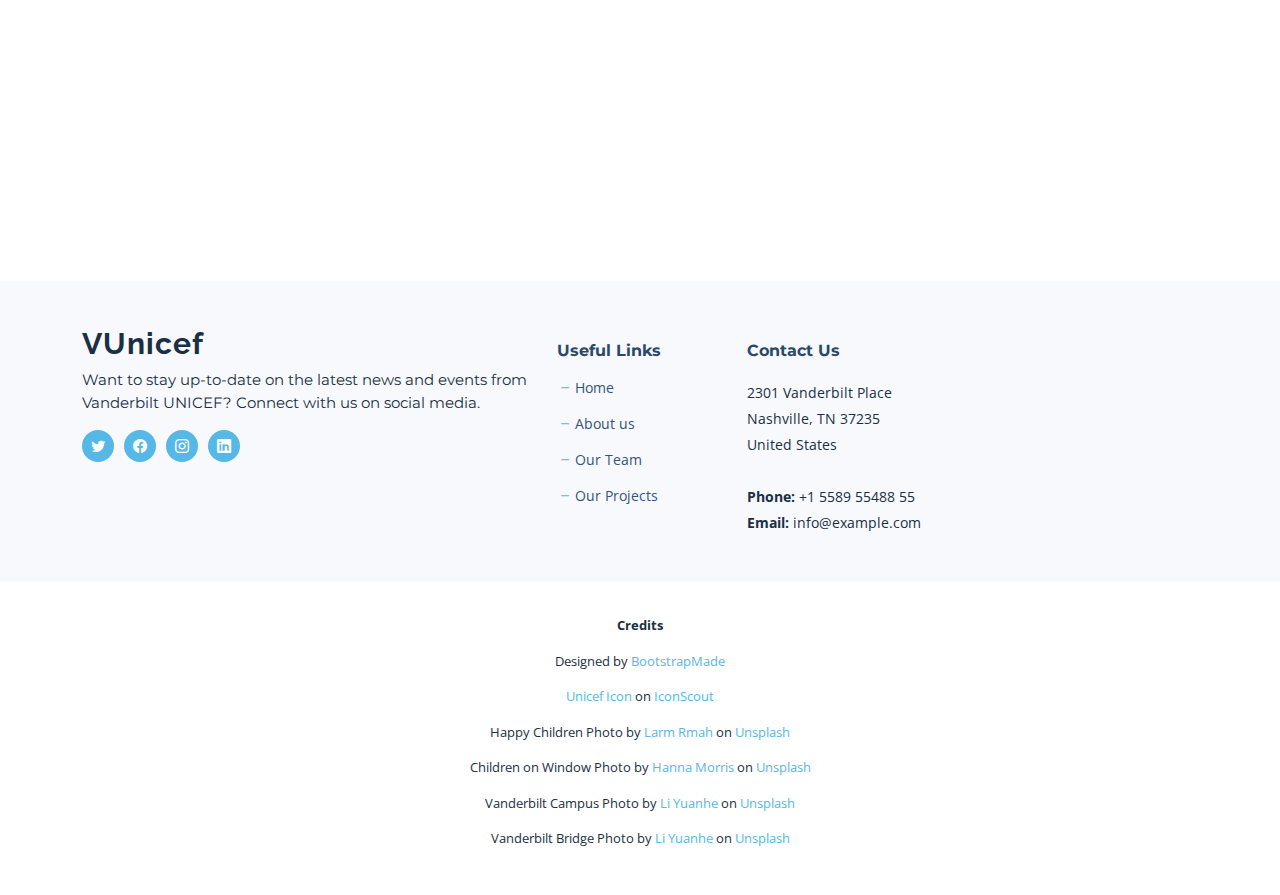
==== commit 7bdd0d04: "Credits" ====
--- a/index.html
+++ b/index.html
@@ -544,7 +544,9 @@
             <a href="index.html" class="logo d-flex align-items-center">
               <span>VUnicef</span>
             </a>
-            <p>Cras fermentum odio eu feugiat lide par naso tierra. Justo eget nada terra videa magna derita valies darta donna mare fermentum iaculis eu non diam phasellus.</p>
+            <p>Want to stay up-to-date on the latest news and events from Vanderbilt UNICEF? 
+              Connect with us on social media.
+            </p>
             <div class="social-links d-flex  mt-3">
               <a href="#" class="twitter"><i class="bi bi-twitter"></i></a>
               <a href="#" class="facebook"><i class="bi bi-facebook"></i></a>
@@ -557,13 +559,15 @@
             <h4>Useful Links</h4>
             <ul>
               <li><i class="bi bi-dash"></i> <a href="#">Home</a></li>
-              <li><i class="bi bi-dash"></i> <a href="#">About us</a></li>
-              <li><i class="bi bi-dash"></i> <a href="#">Services</a></li>
-              <li><i class="bi bi-dash"></i> <a href="#">Terms of service</a></li>
-              <li><i class="bi bi-dash"></i> <a href="#">Privacy policy</a></li>
+              <li><i class="bi bi-dash"></i> <a href="about.html">About us</a></li>
+              <li><i class="bi bi-dash"></i> <a href="team.html">Our Team</a></li>
+              <li><i class="bi bi-dash"></i> <a href="#">Our Projects</a></li>
+
             </ul>
           </div>
-
+        
+
+          <!--
           <div class="col-lg-2 col-6 footer-links">
             <h4>Our Services</h4>
             <ul>
@@ -574,12 +578,12 @@
               <li><i class="bi bi-dash"></i> <a href="#">Graphic Design</a></li>
             </ul>
           </div>
-
+        -->
           <div class="col-lg-3 col-md-12 footer-contact text-center text-md-start">
             <h4>Contact Us</h4>
             <p>
-              A108 Adam Street <br>
-              New York, NY 535022<br>
+              2301 Vanderbilt Place <br>
+              Nashville, TN 37235<br>
               United States <br><br>
               <strong>Phone:</strong> +1 5589 55488 55<br>
               <strong>Email:</strong> info@example.com<br>
@@ -594,13 +598,14 @@
     <div class="footer-legal">
       <div class="container">
         <div class="copyright">
-          &copy; Copyright <strong><span>Nova</span></strong>. All Rights Reserved
+          <!--&copy; Copyright <strong><span>Nova</span></strong>. All Rights Reserved -->
         </div>
         <div class="credits">
           <!-- All the links in the footer should remain intact. -->
           <!-- You can delete the links only if you purchased the pro version. -->
           <!-- Licensing information: https://bootstrapmade.com/license/ -->
           <!-- Purchase the pro version with working PHP/AJAX contact form: https://bootstrapmade.com/nova-bootstrap-business-template/ -->
+          <p><b>Credits</b></p>
           <p></p>Designed by <a href="https://bootstrapmade.com/">BootstrapMade</a></p>
           <p><a href="https://iconscout.com/icons/unicef" target="_blank">Unicef Icon</a> on <a href="https://iconscout.com">IconScout</a>
           </p>
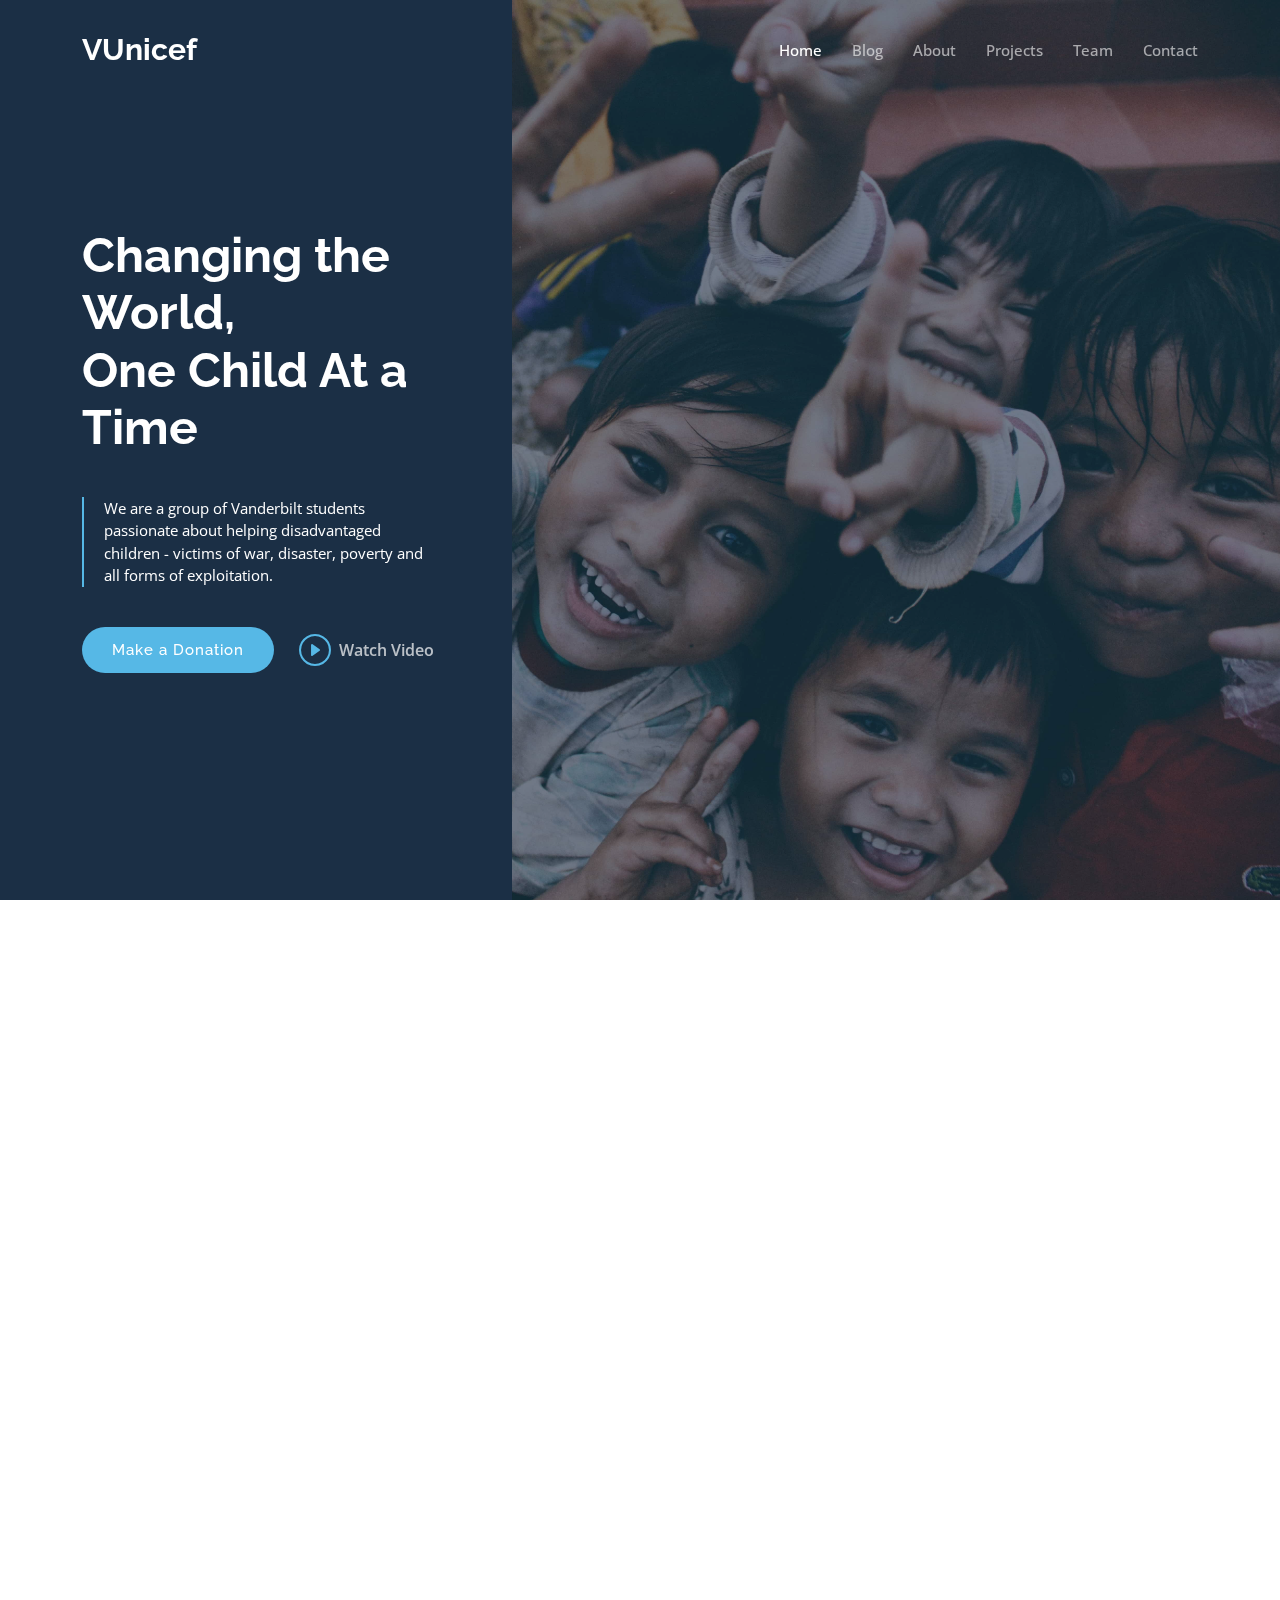
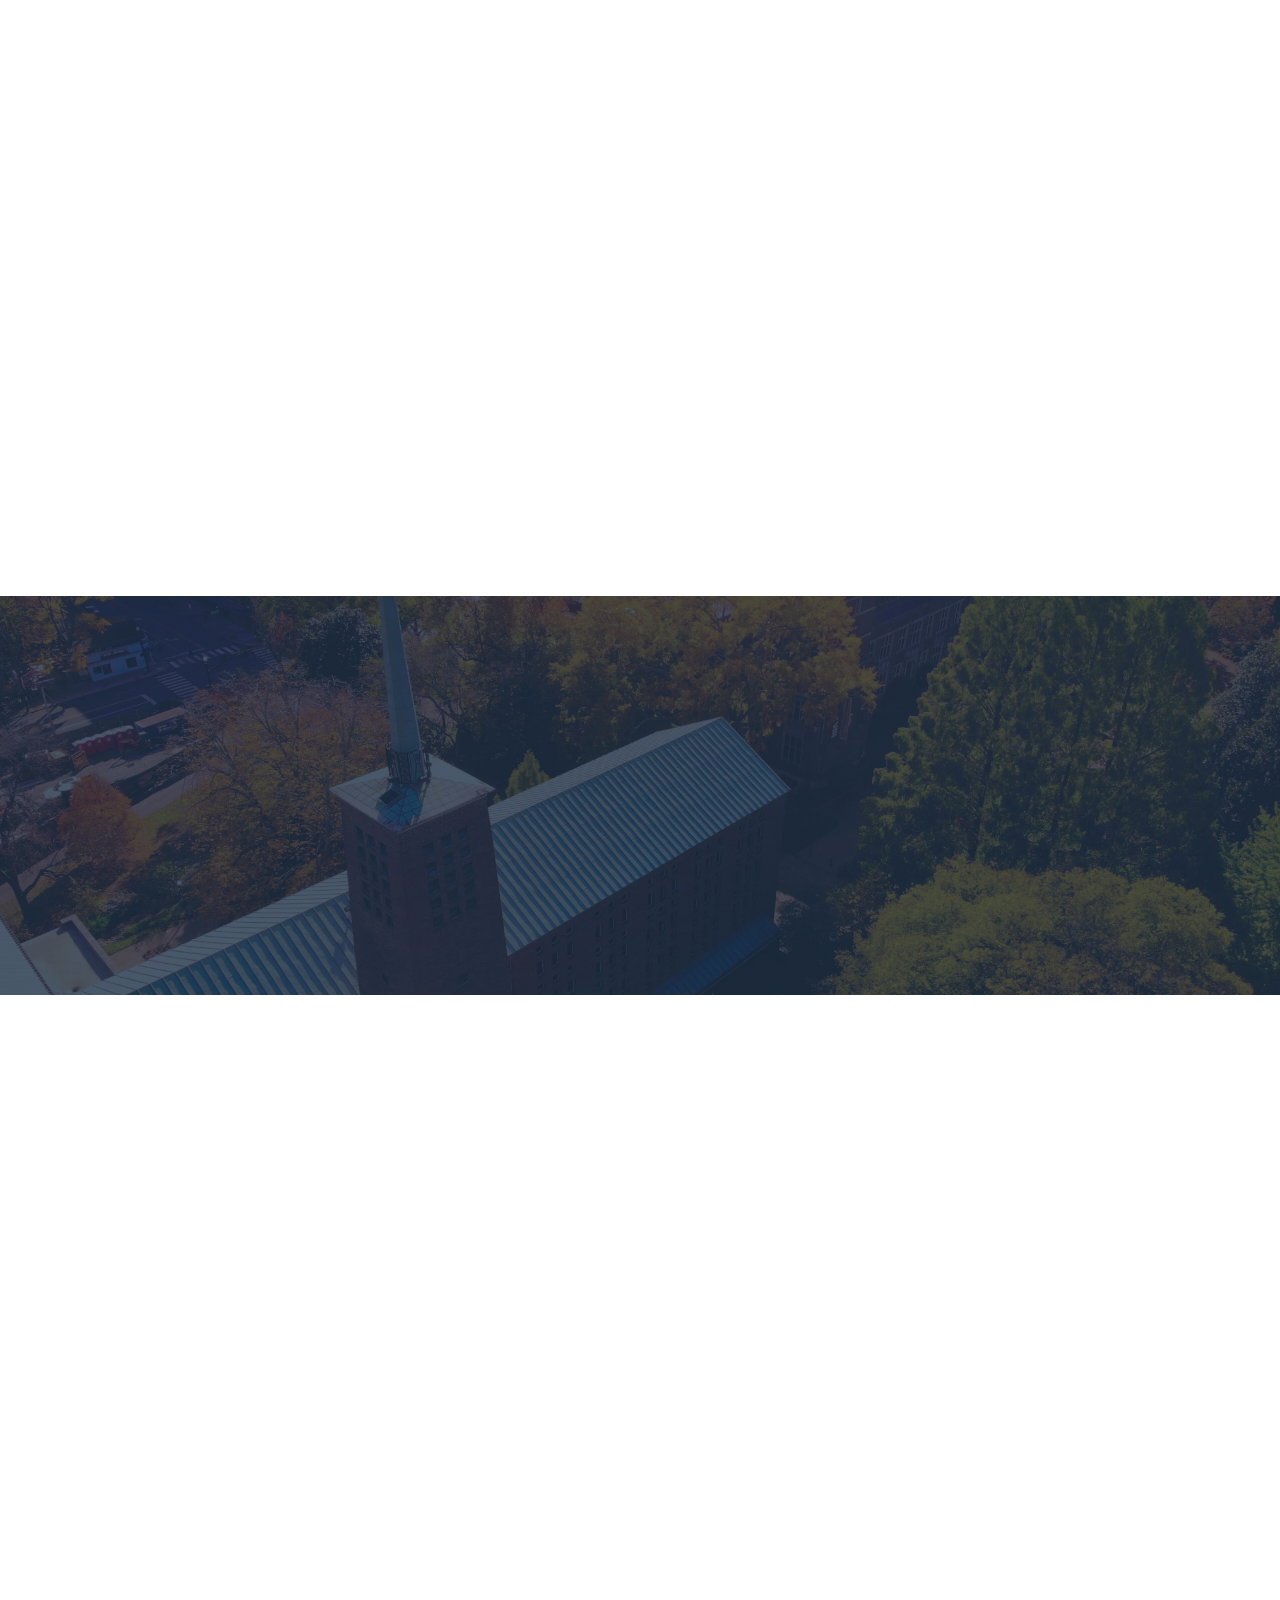
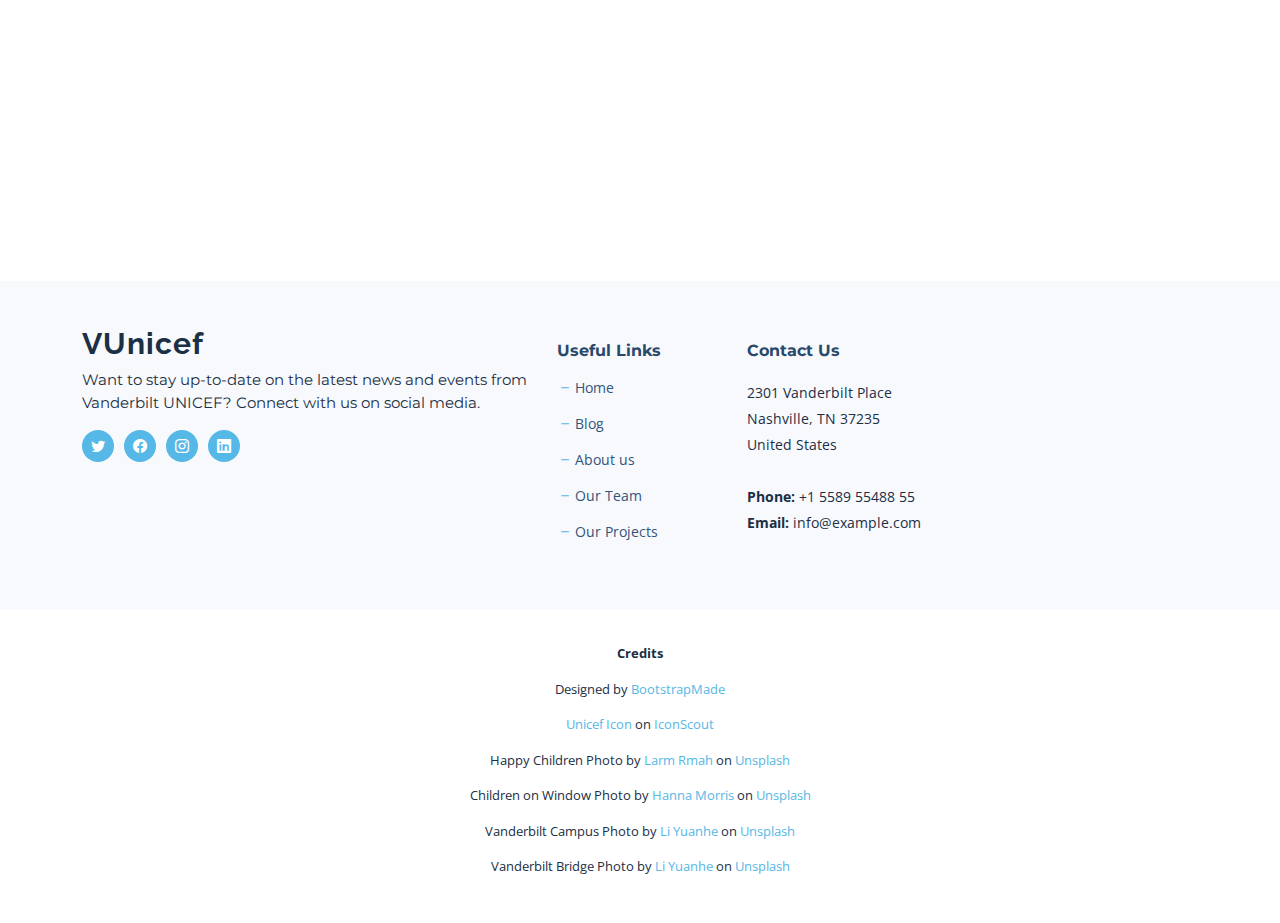
==== commit 9a6019c8: "Minor Changes" ====
--- a/index.html
+++ b/index.html
@@ -59,11 +59,12 @@
       <nav id="navbar" class="navbar">
         <ul>
           <li><a href="index.html" class="active">Home</a></li>
+          <li><a href="blog.html">Blog</a></li>
           <li><a href="about.html">About</a></li>
-          <li><a href="services.html">Services</a></li>
-          <li><a href="portfolio.html">Portfolio</a></li>
+          <li><a href="services.html">Projects</a></li>
           <li><a href="team.html">Team</a></li>
-          <li><a href="blog.html">Blog</a></li>
+          
+          <!-- Dropdown menu. No need for this right now. Might be useful some other time.
           <li class="dropdown"><a href="#"><span>Dropdown</span> <i class="bi bi-chevron-down dropdown-indicator"></i></a>
             <ul>
               <li><a href="#">Dropdown 1</a></li>
@@ -81,6 +82,9 @@
               <li><a href="#">Dropdown 4</a></li>
             </ul>
           </li>
+
+        -->
+
           <li><a href="contact.html">Contact</a></li>
         </ul>
       </nav><!-- .navbar -->
@@ -559,6 +563,7 @@
             <h4>Useful Links</h4>
             <ul>
               <li><i class="bi bi-dash"></i> <a href="#">Home</a></li>
+              <li><i class="bi bi-dash"></i> <a href="blog">Blog</a></li>
               <li><i class="bi bi-dash"></i> <a href="about.html">About us</a></li>
               <li><i class="bi bi-dash"></i> <a href="team.html">Our Team</a></li>
               <li><i class="bi bi-dash"></i> <a href="#">Our Projects</a></li>
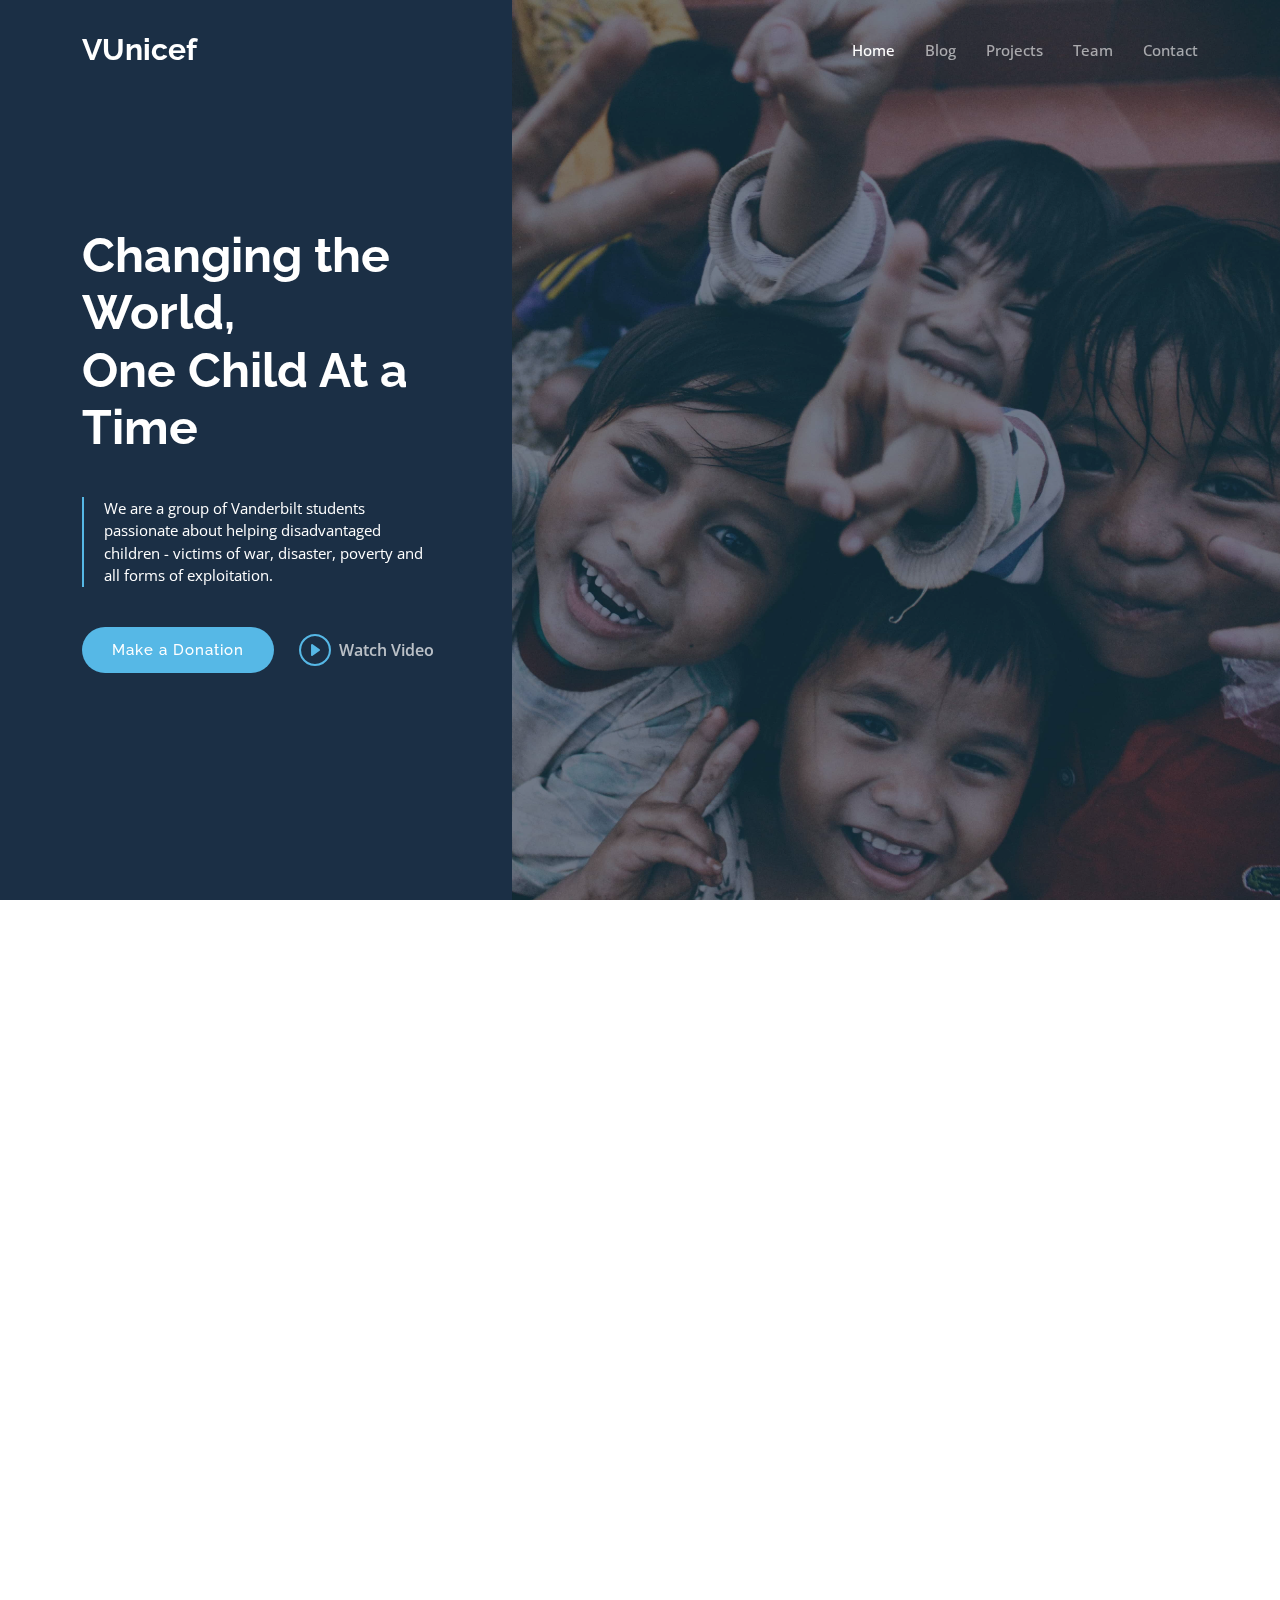
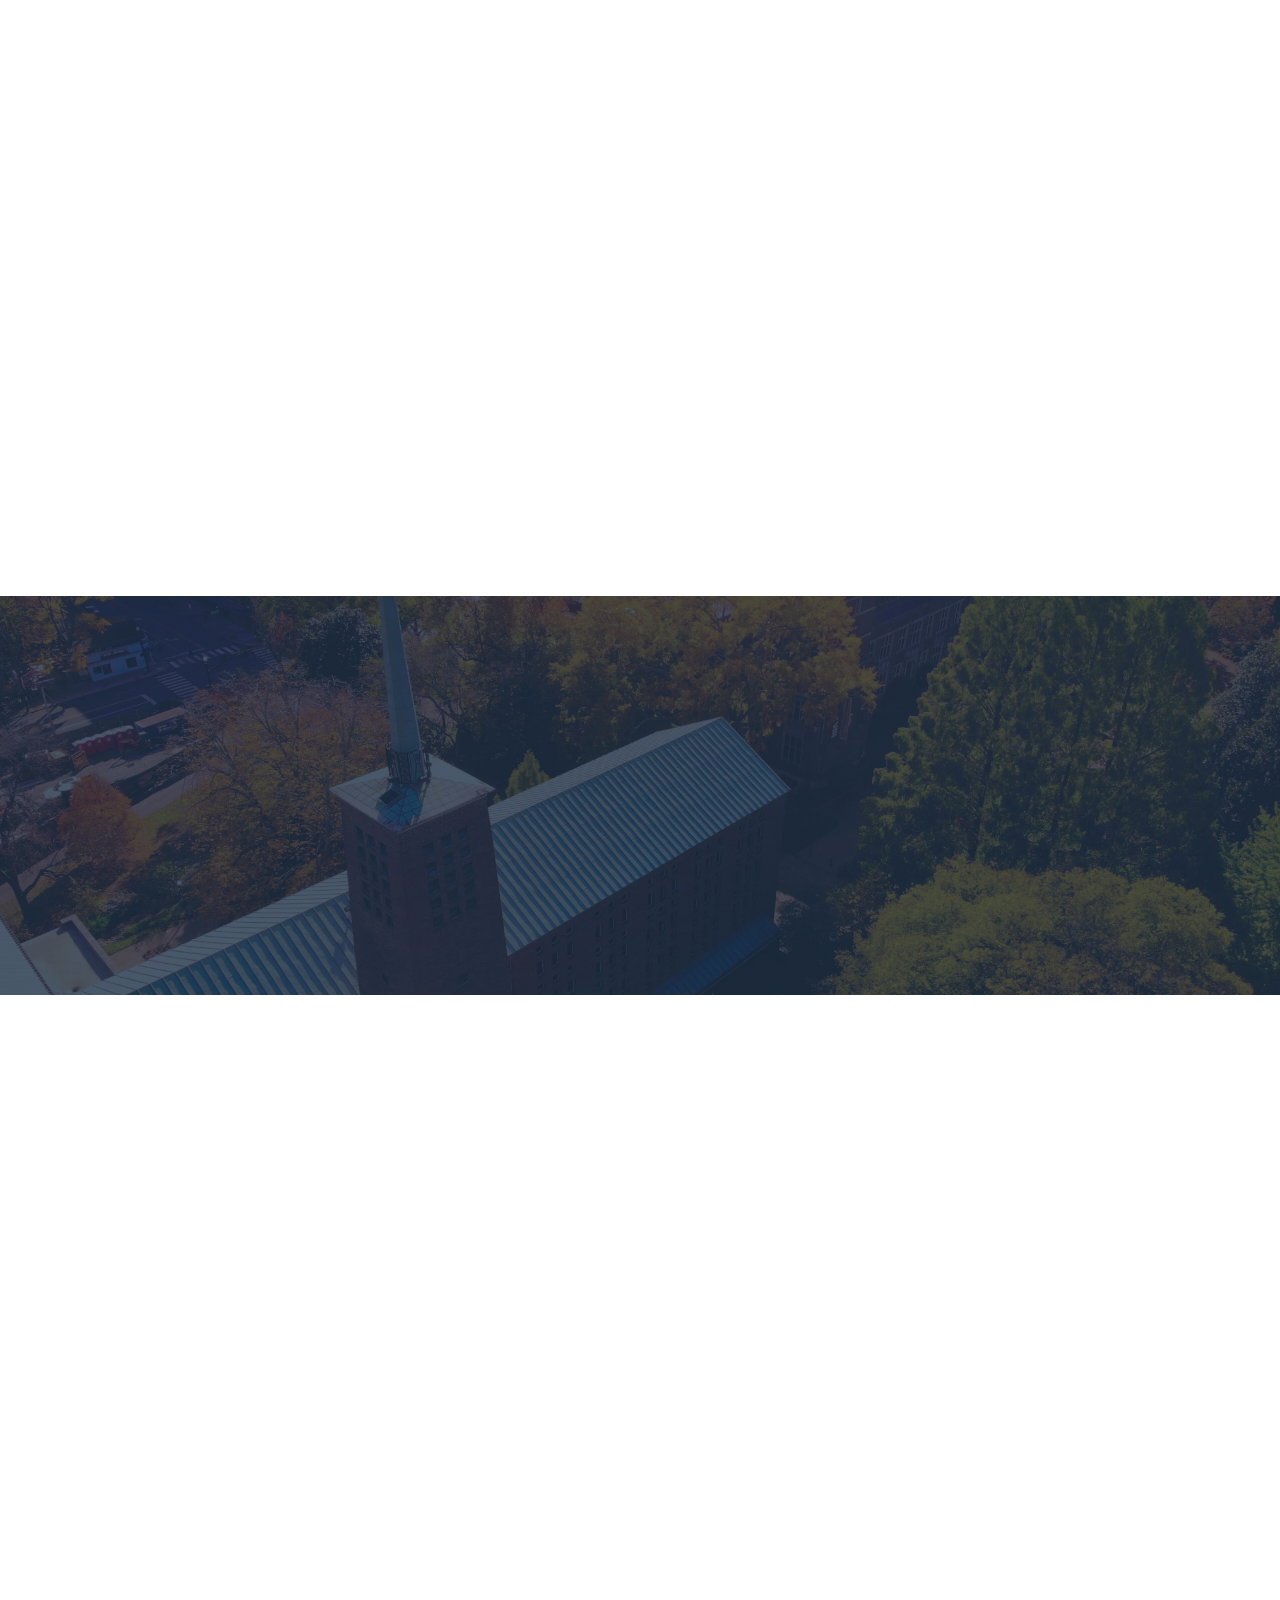
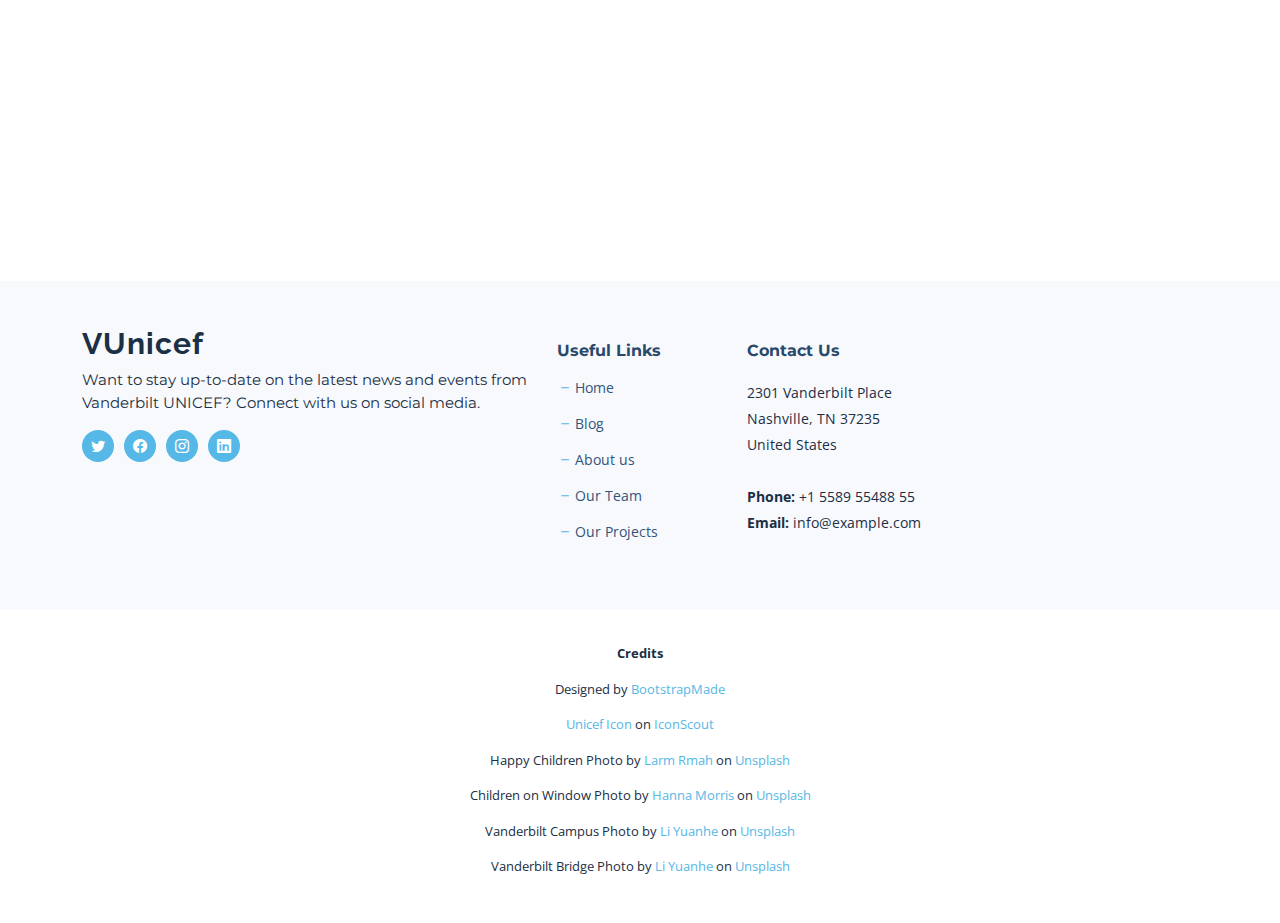
==== commit cd190736: "Blog" ====
--- a/index.html
+++ b/index.html
@@ -60,10 +60,10 @@
         <ul>
           <li><a href="index.html" class="active">Home</a></li>
           <li><a href="blog.html">Blog</a></li>
-          <li><a href="about.html">About</a></li>
+          
           <li><a href="services.html">Projects</a></li>
           <li><a href="team.html">Team</a></li>
-          
+          <li><a href="contact.html">Contact</a></li>
           <!-- Dropdown menu. No need for this right now. Might be useful some other time.
           <li class="dropdown"><a href="#"><span>Dropdown</span> <i class="bi bi-chevron-down dropdown-indicator"></i></a>
             <ul>
@@ -85,7 +85,6 @@
 
         -->
 
-          <li><a href="contact.html">Contact</a></li>
         </ul>
       </nav><!-- .navbar -->
 
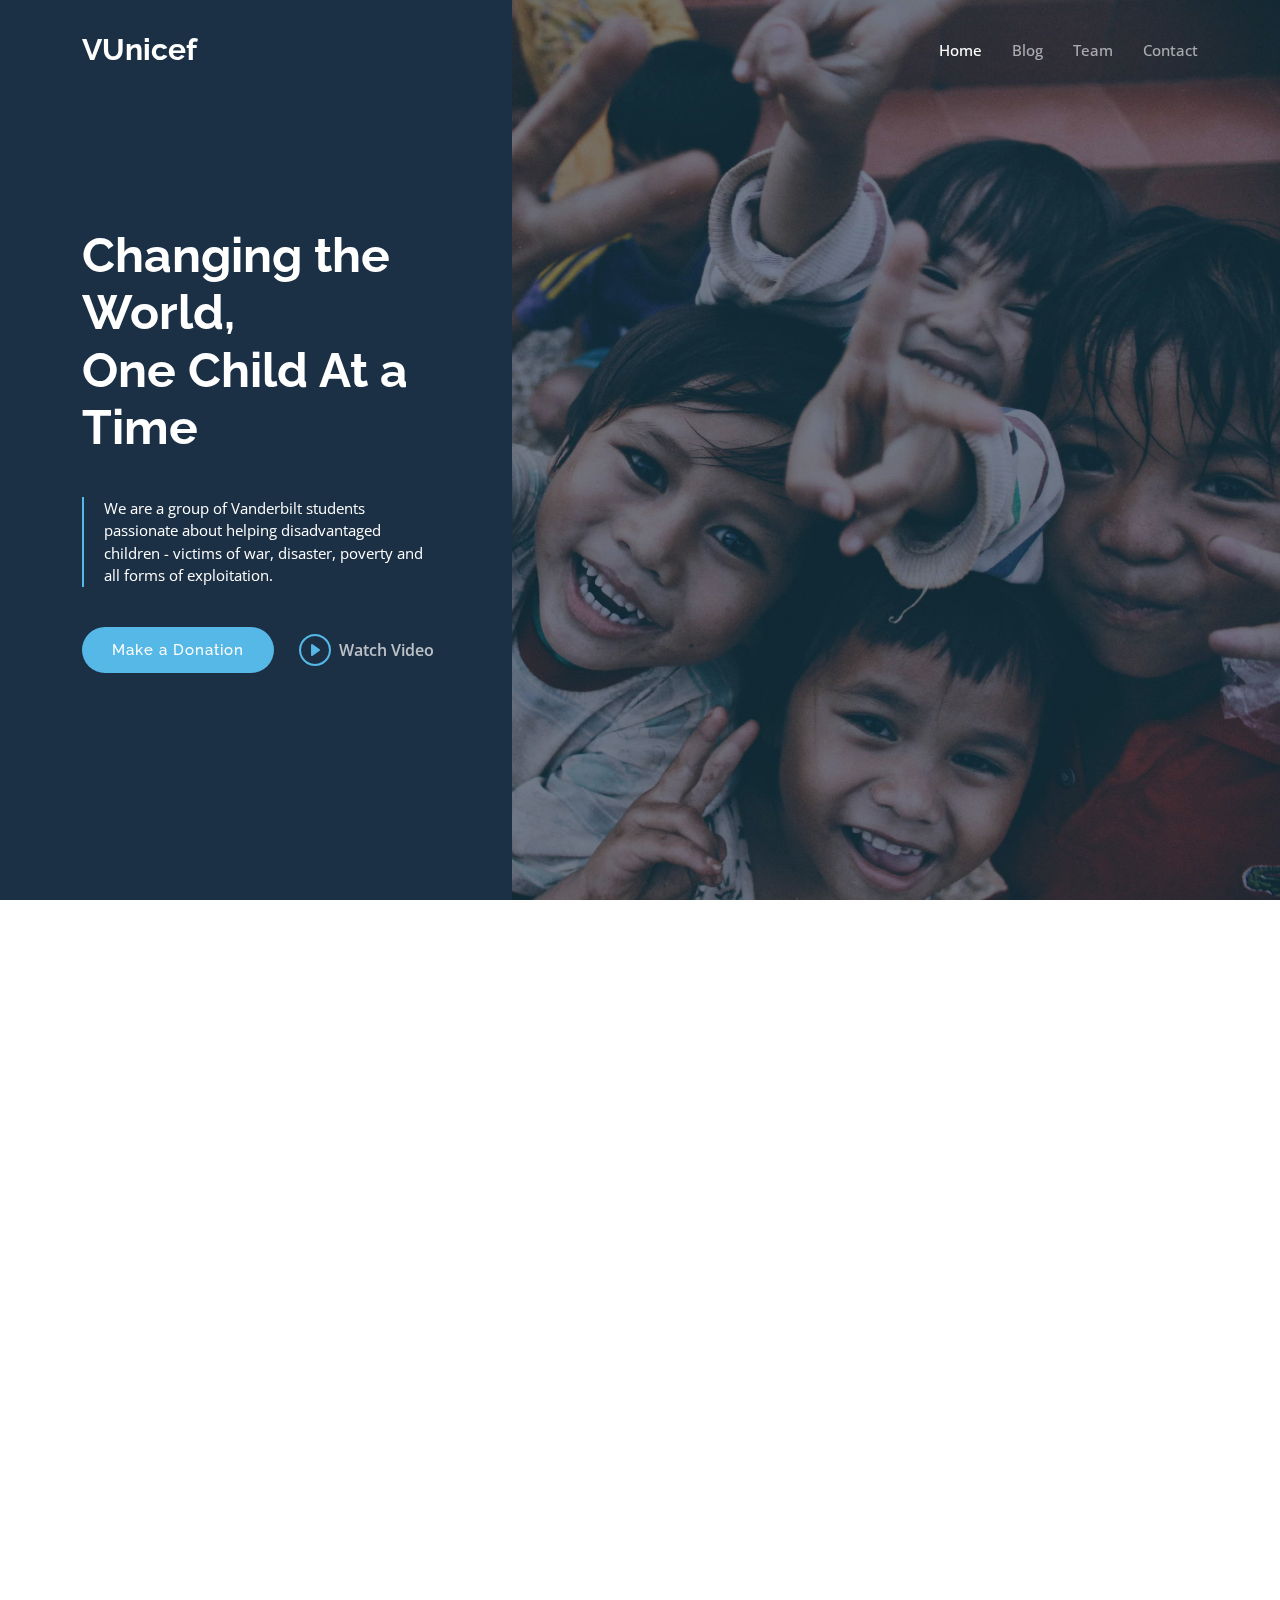
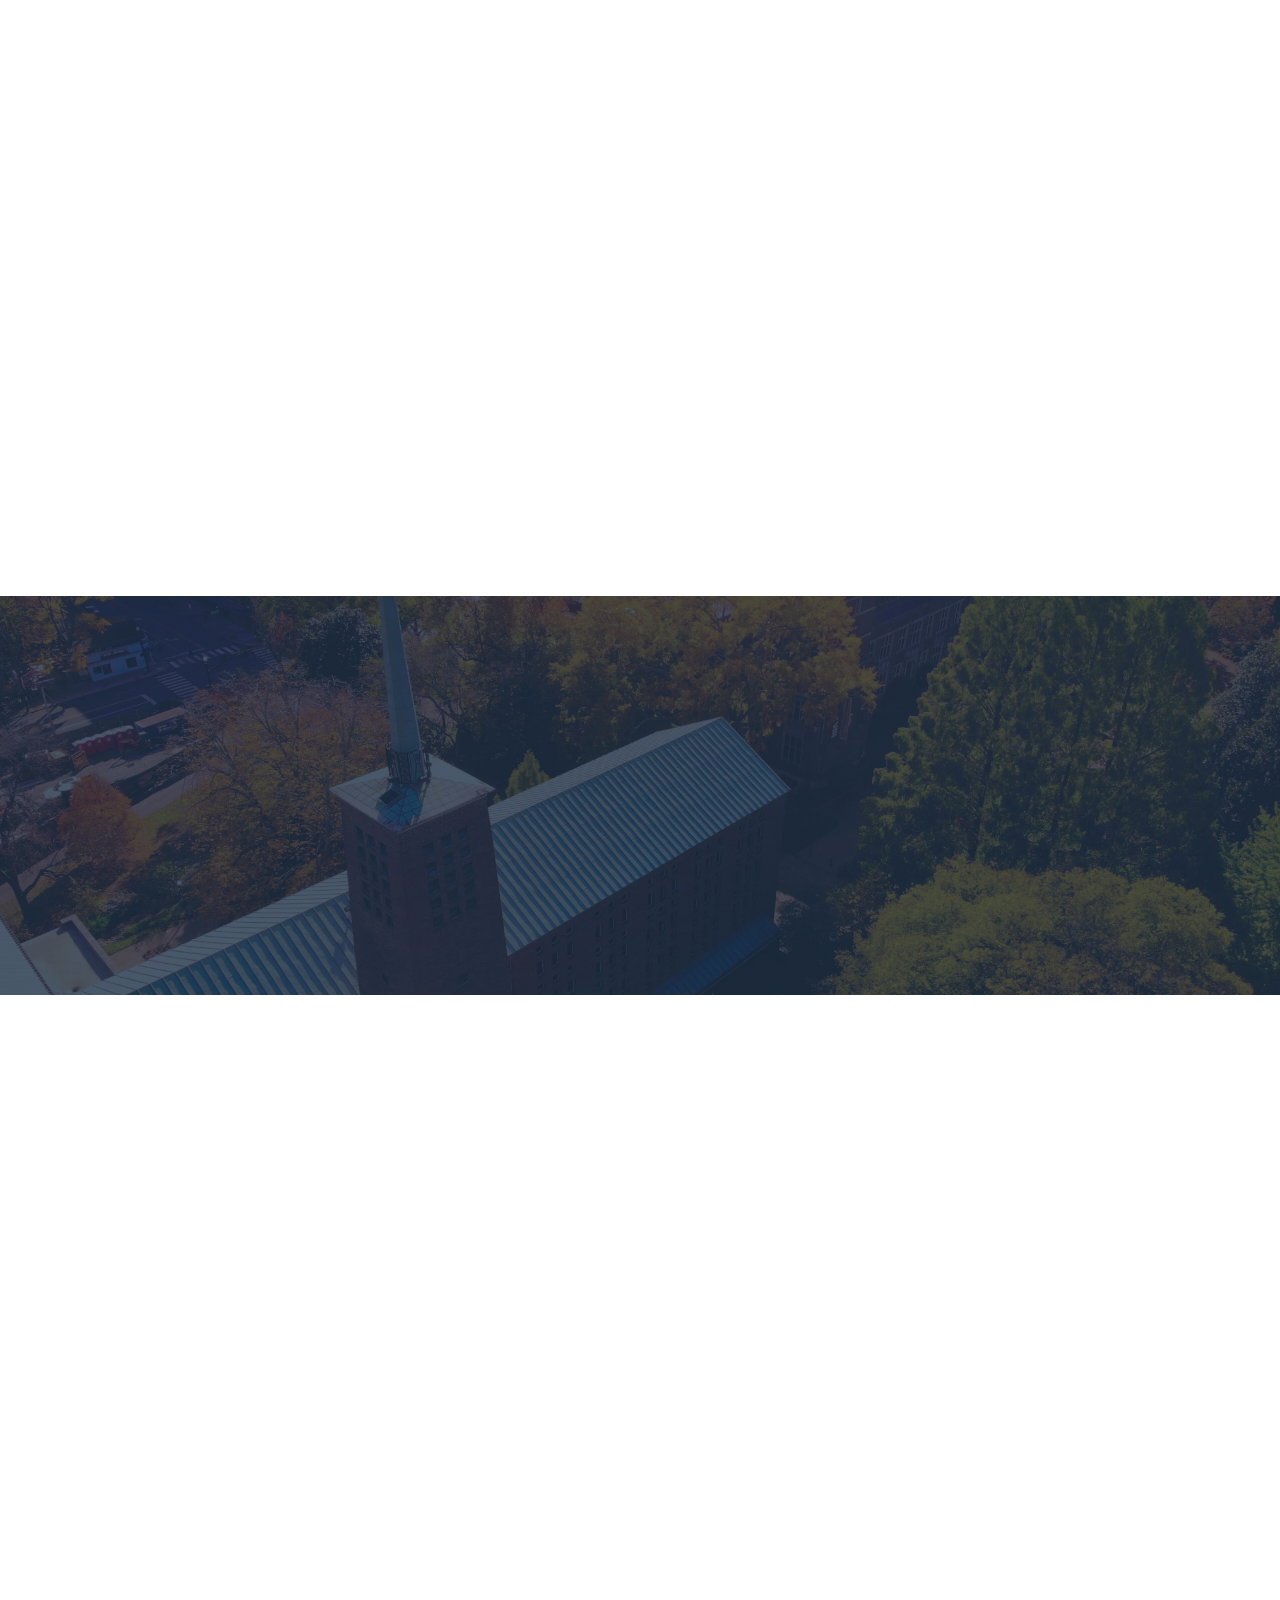
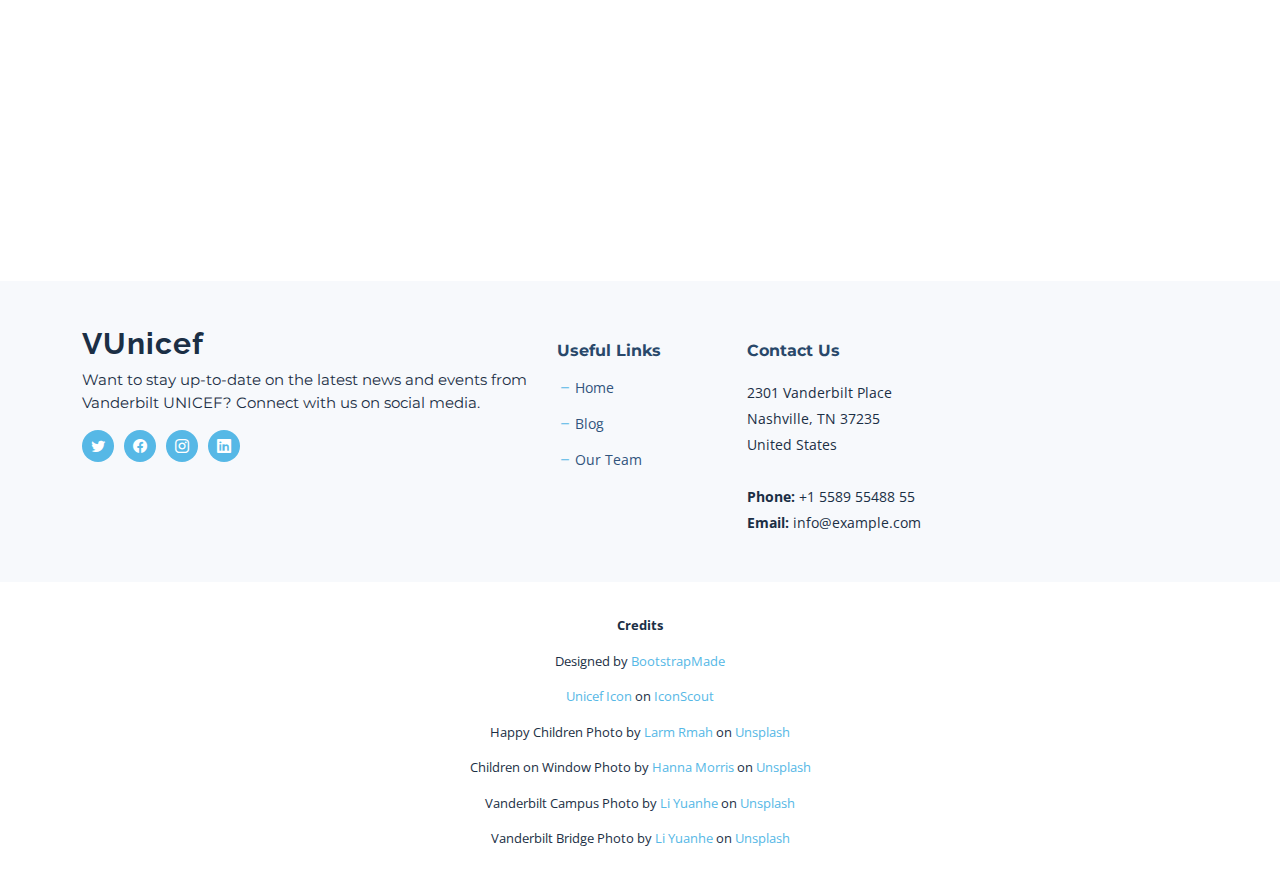
==== commit f0550b97: "Blog" ====
--- a/index.html
+++ b/index.html
@@ -61,7 +61,7 @@
           <li><a href="index.html" class="active">Home</a></li>
           <li><a href="blog.html">Blog</a></li>
           
-          <li><a href="services.html">Projects</a></li>
+         
           <li><a href="team.html">Team</a></li>
           <li><a href="contact.html">Contact</a></li>
           <!-- Dropdown menu. No need for this right now. Might be useful some other time.
@@ -563,9 +563,8 @@
             <ul>
               <li><i class="bi bi-dash"></i> <a href="#">Home</a></li>
               <li><i class="bi bi-dash"></i> <a href="blog">Blog</a></li>
-              <li><i class="bi bi-dash"></i> <a href="about.html">About us</a></li>
               <li><i class="bi bi-dash"></i> <a href="team.html">Our Team</a></li>
-              <li><i class="bi bi-dash"></i> <a href="#">Our Projects</a></li>
+              
 
             </ul>
           </div>
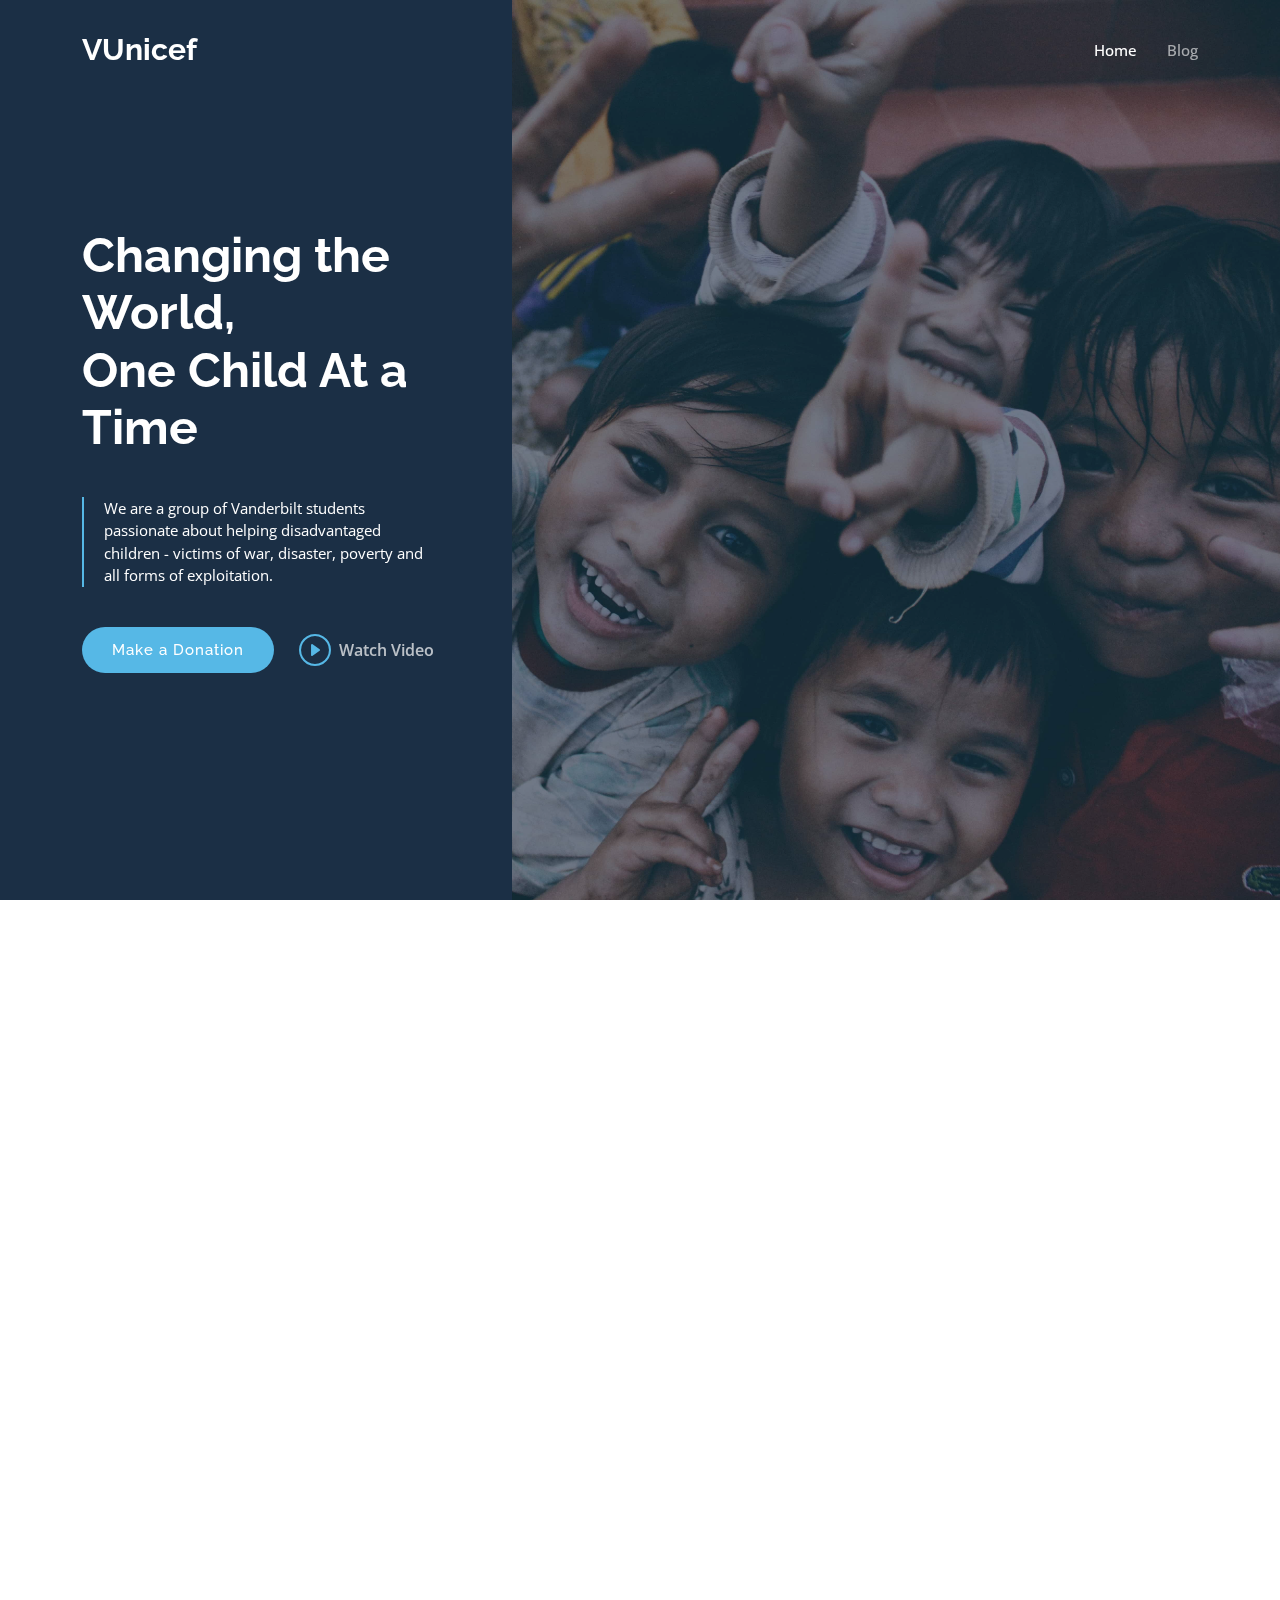
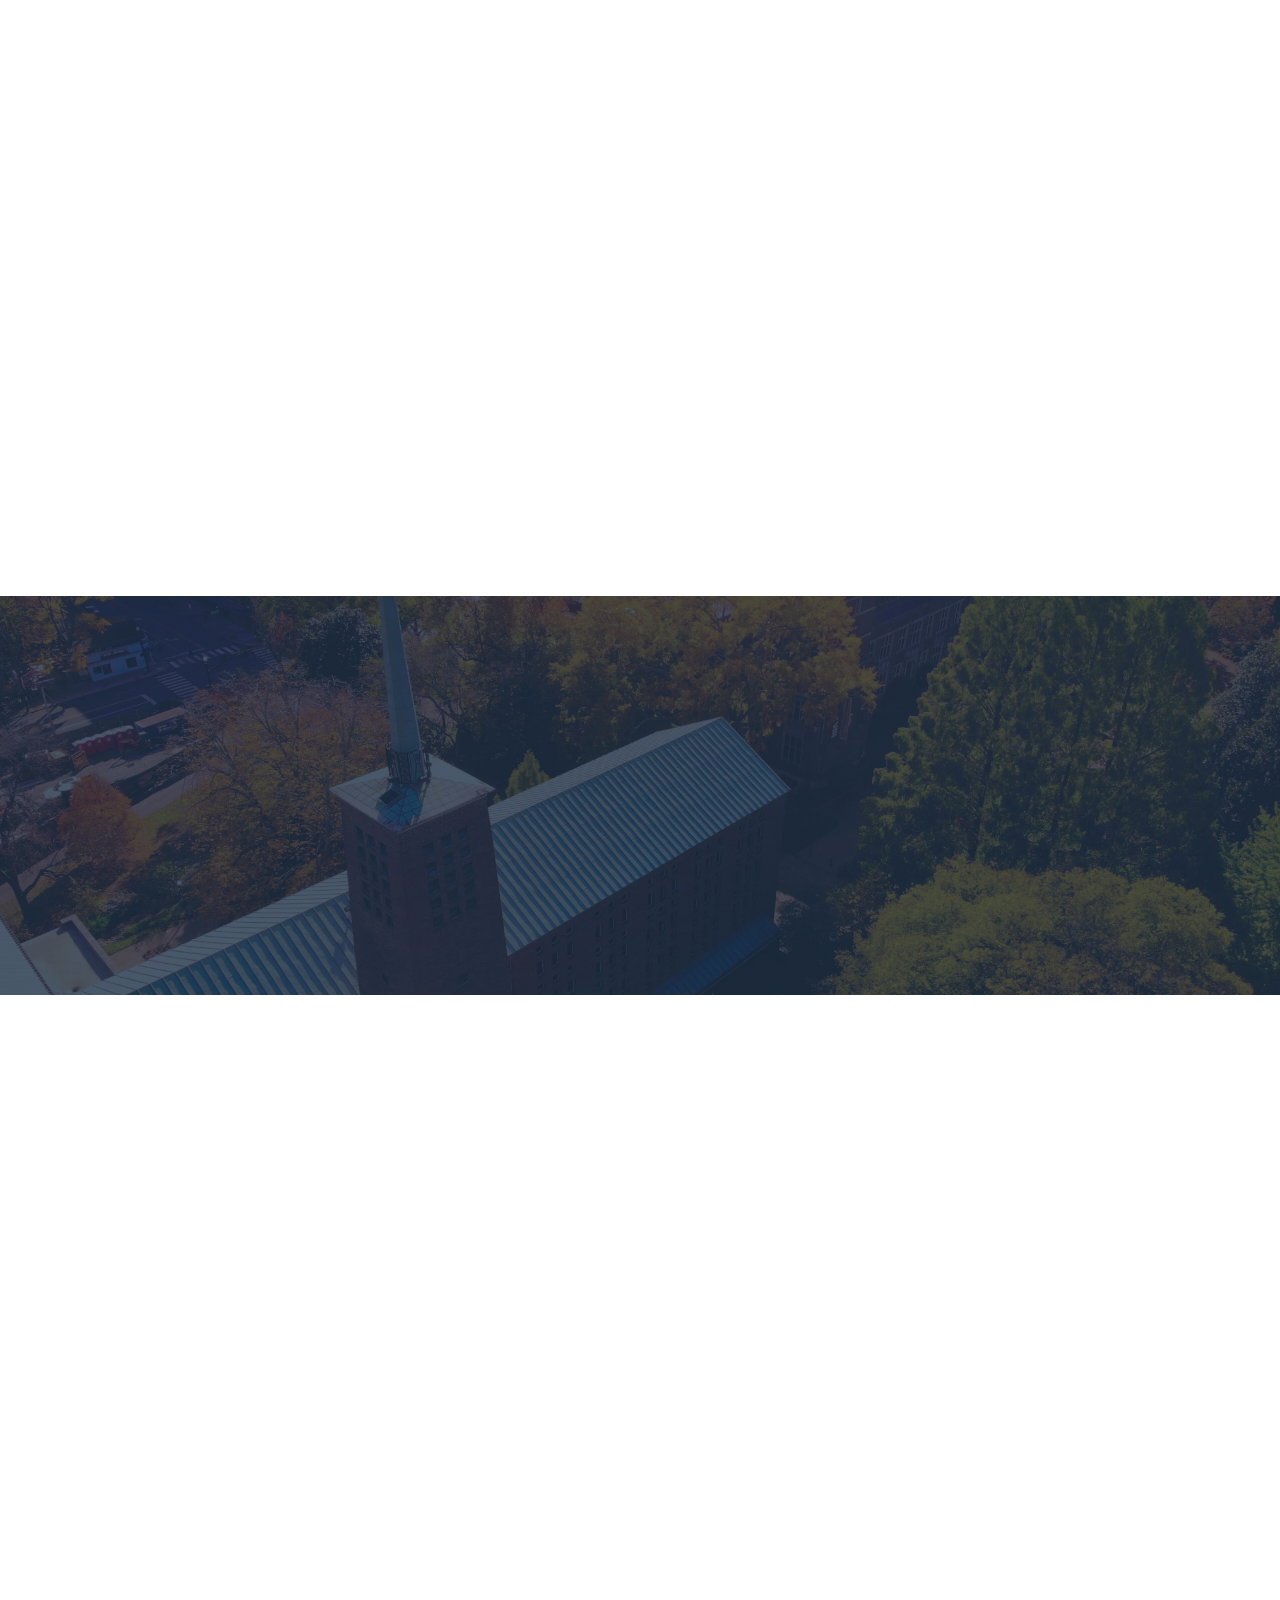
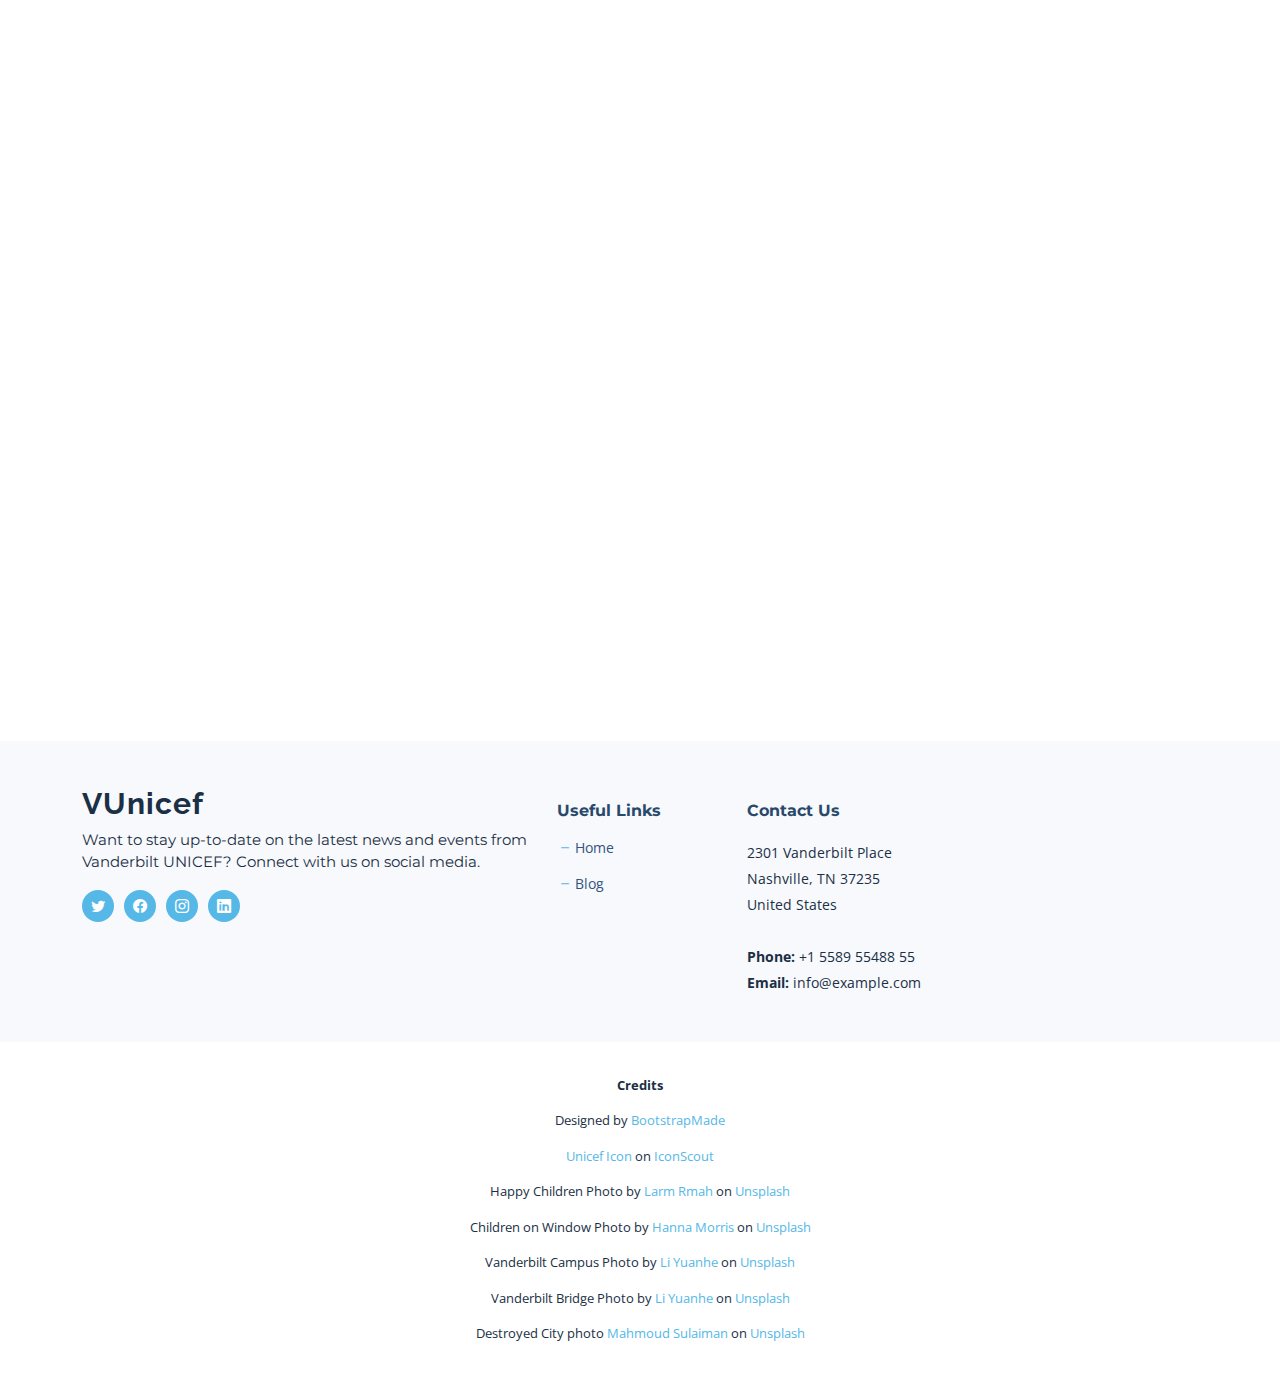
==== commit eab83cae: "Syria post" ====
--- a/index.html
+++ b/index.html
@@ -61,9 +61,9 @@
           <li><a href="index.html" class="active">Home</a></li>
           <li><a href="blog.html">Blog</a></li>
           
-         
-          <li><a href="team.html">Team</a></li>
-          <li><a href="contact.html">Contact</a></li>
+          <!-- Also remove Team and Contact section -->
+          <!-- <li><a href="team.html">Team</a></li>
+          <li><a href="contact.html">Contact</a></li> -->
           <!-- Dropdown menu. No need for this right now. Might be useful some other time.
           <li class="dropdown"><a href="#"><span>Dropdown</span> <i class="bi bi-chevron-down dropdown-indicator"></i></a>
             <ul>
@@ -471,6 +471,25 @@
 
         <div class="row gy-5">
 
+
+          <div class="col-xl-3 col-md-6" data-aos="fade-up" data-aos-delay="100">
+            <div class="post-box">
+              <div class="post-img"><img src="assets/img/blog/mahmoud-sulaiman-QF_CGDotbGY-unsplash.jpg" class="img-fluid" alt=""></div>
+              <div class="meta">
+                <span class="post-date">Mon, Jan 8</span>
+                <span class="post-author"> / Won Cho</span>
+              </div>
+              <h3 class="post-title">The Syria Refugee Crisis: Realities of War</h3>
+              <p>The Syria Refugee crisis began in 2011 with pro-democracy advocates protesting against 
+                the authoritarian government and its practices...
+              ...</p>
+              <a href="blog-content/syria-post.html" class="readmore stretched-link"><span>Read More</span><i class="bi bi-arrow-right"></i></a>
+            </div>
+          </div>
+
+          
+
+
           <div class="col-xl-3 col-md-6" data-aos="fade-up" data-aos-delay="100">
             <div class="post-box">
               <div class="post-img"><img src="assets/img/blog/vandy-campus-blog.jpg" class="img-fluid" alt=""></div>
@@ -482,7 +501,7 @@
               <p>The Vanderbilt UNICEF chapter was once a thriving organization on campus, but in recent 
                 years it had become inactive and was essentially dead. However, a group of dedicated students 
               ...</p>
-              <a href="blog-details.html" class="readmore stretched-link"><span>Read More</span><i class="bi bi-arrow-right"></i></a>
+              <a href="blog-content/unicef-revival.html" class="readmore stretched-link"><span>Read More</span><i class="bi bi-arrow-right"></i></a>
             </div>
           </div>
 
@@ -496,7 +515,7 @@
               <h3 class="post-title">Protect Ukrainian Children!</h3>
               <p>The war in Ukraine marked its first anniversary on February 22nd. Children in Ukraine have
                 been hit the hardest by this war ...</p>
-              <a href="blog-details.html" class="readmore stretched-link"><span>Read More</span><i class="bi bi-arrow-right"></i></a>
+              <a href="blog-content/protect-ukraine.html" class="readmore stretched-link"><span>Read More</span><i class="bi bi-arrow-right"></i></a>
             </div>
           </div>
 
@@ -511,7 +530,7 @@
               <h3 class="post-title">Grumbling stomachs and rumbling plates: How earthquakes affected children's food </h3>
               <p>The earthquakes in Turkiye and Syria were some of the most devastating this century, leaving over 50,000 people
                 dead. The earthquakes also had a great impact on the availability of food for children...</p>
-              <a href="blog-details.html" class="readmore stretched-link"><span>Read More</span><i class="bi bi-arrow-right"></i></a>
+              <a href="blog-content/earthquake-and-hunger.html" class="readmore stretched-link"><span>Read More</span><i class="bi bi-arrow-right"></i></a>
             </div>
           </div> 
 
@@ -526,7 +545,7 @@
               <h3 class="post-title">What does Unicef actually do?</h3>
               <p>Read on to find out what Unicef does and how we at Vanderbilt Unicef intend to
                 incorporate Unicef's mission into the fabric of Vanderbilt's culture...</p>
-              <a href="blog-details.html" class="readmore stretched-link"><span>Read More</span><i class="bi bi-arrow-right"></i></a>
+              <a href="blog-content/what-unicef-does.html" class="readmore stretched-link"><span>Read More</span><i class="bi bi-arrow-right"></i></a>
             </div>
           </div>
 
@@ -563,7 +582,7 @@
             <ul>
               <li><i class="bi bi-dash"></i> <a href="#">Home</a></li>
               <li><i class="bi bi-dash"></i> <a href="blog">Blog</a></li>
-              <li><i class="bi bi-dash"></i> <a href="team.html">Our Team</a></li>
+              <!-- <li><i class="bi bi-dash"></i> <a href="team.html">Our Team</a></li> -->
               
 
             </ul>
@@ -627,7 +646,15 @@
                 Li Yuanhe</a> on <a href="https://unsplash.com/photos/jrQEbPG2F18?utm_source=unsplash&utm_medium=referral&utm_content=creditCopyText">
                   Unsplash</a>
             </p>
-              
+
+            <p>
+              Destroyed City photo <a href="https://unsplash.com/@mahmoud_ms1?utm_content=creditCopyText&utm_medium=referral&utm_source=unsplash">Mahmoud Sulaiman</a> 
+              on <a href="https://unsplash.com/photos/a-destroyed-building-in-a-city-QF_CGDotbGY?utm_content=creditCopyText&utm_medium=referral&utm_source=unsplash">Unsplash</a>
+            </p>
+          
+            
+           
+  
   
 
         </div>
